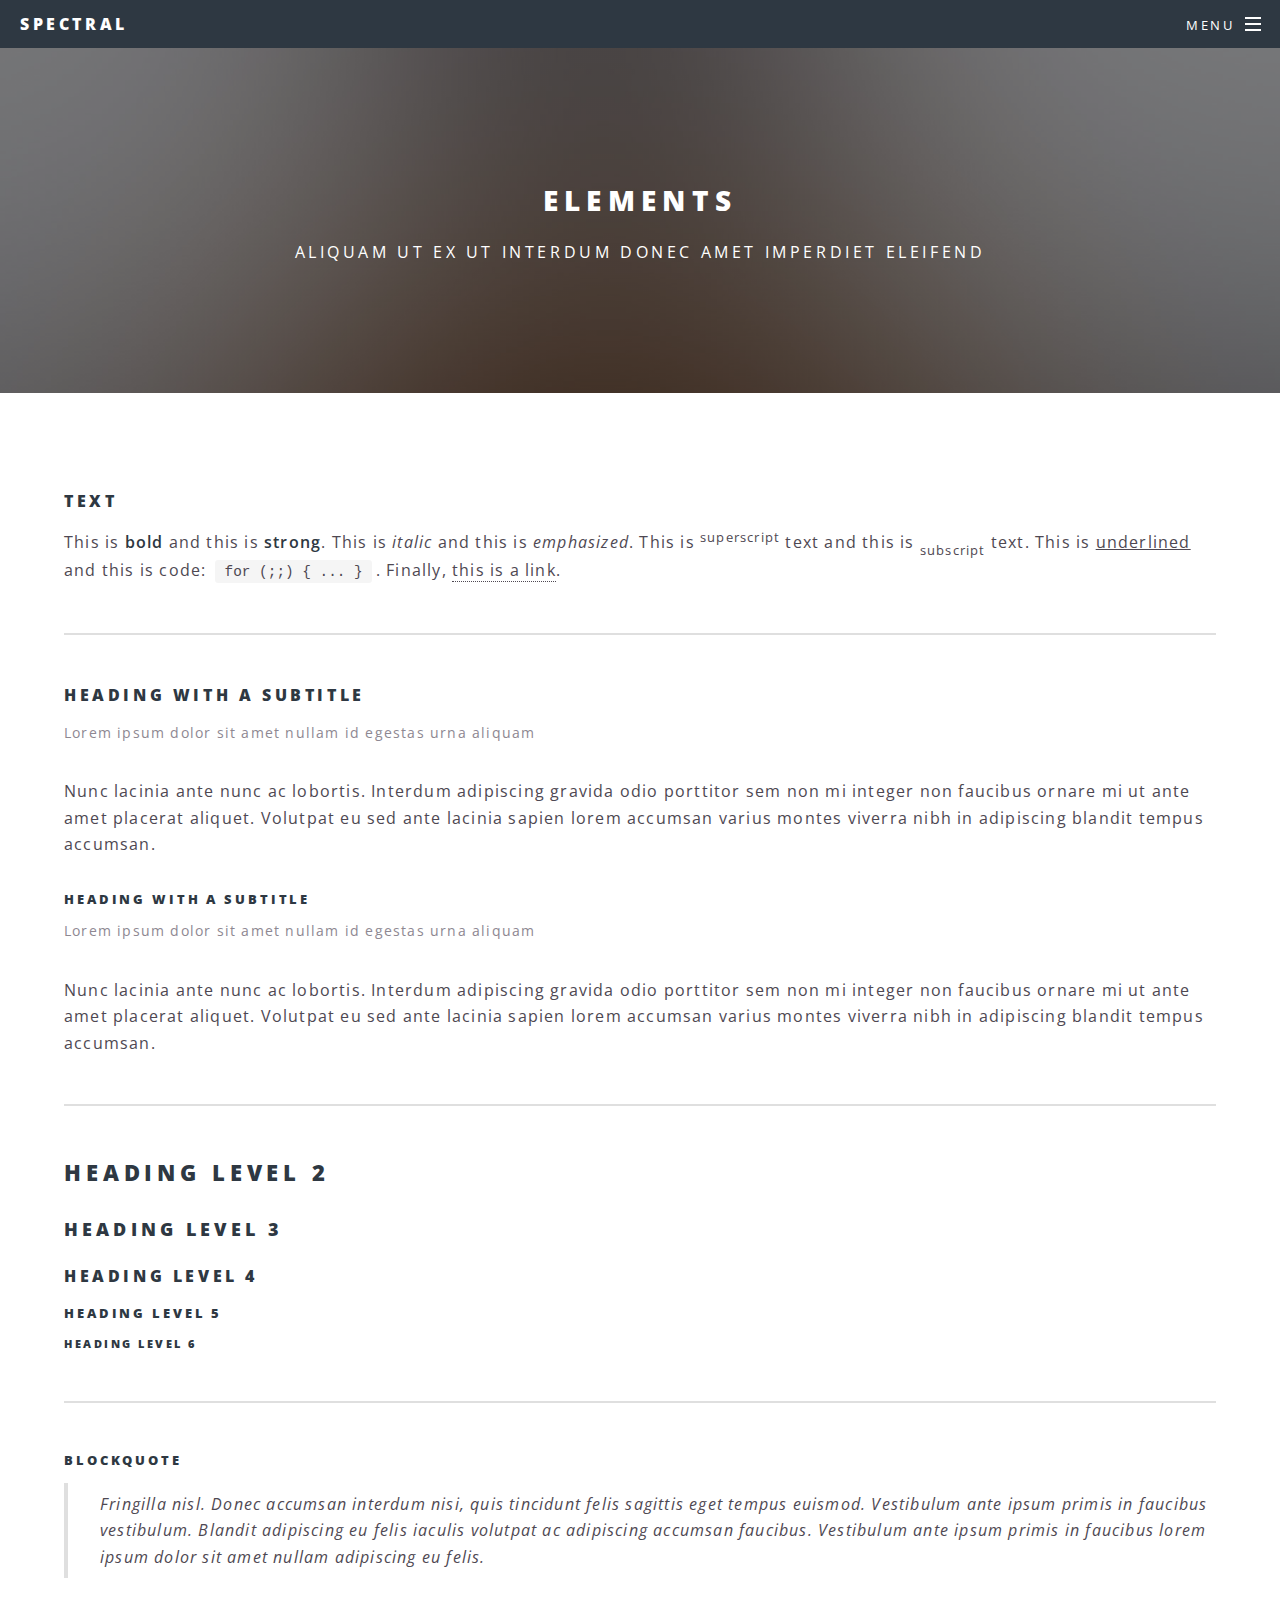
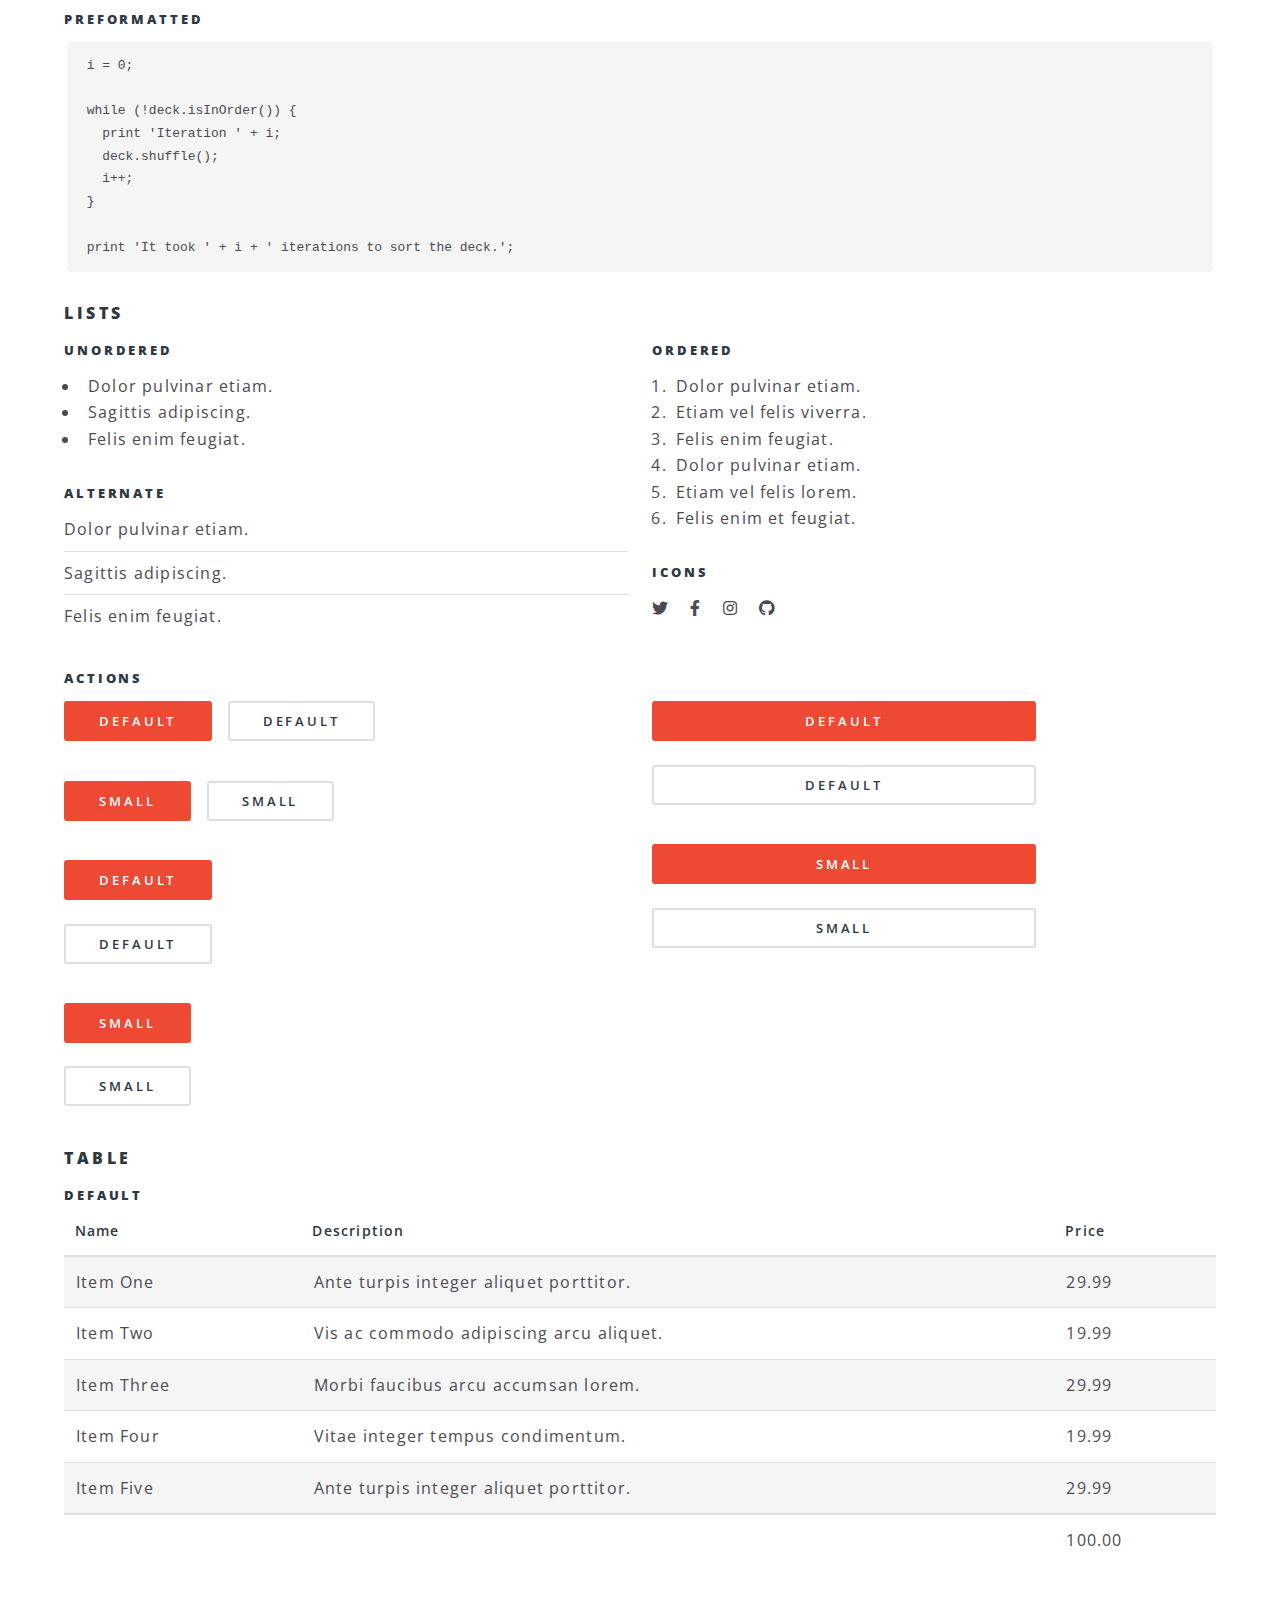
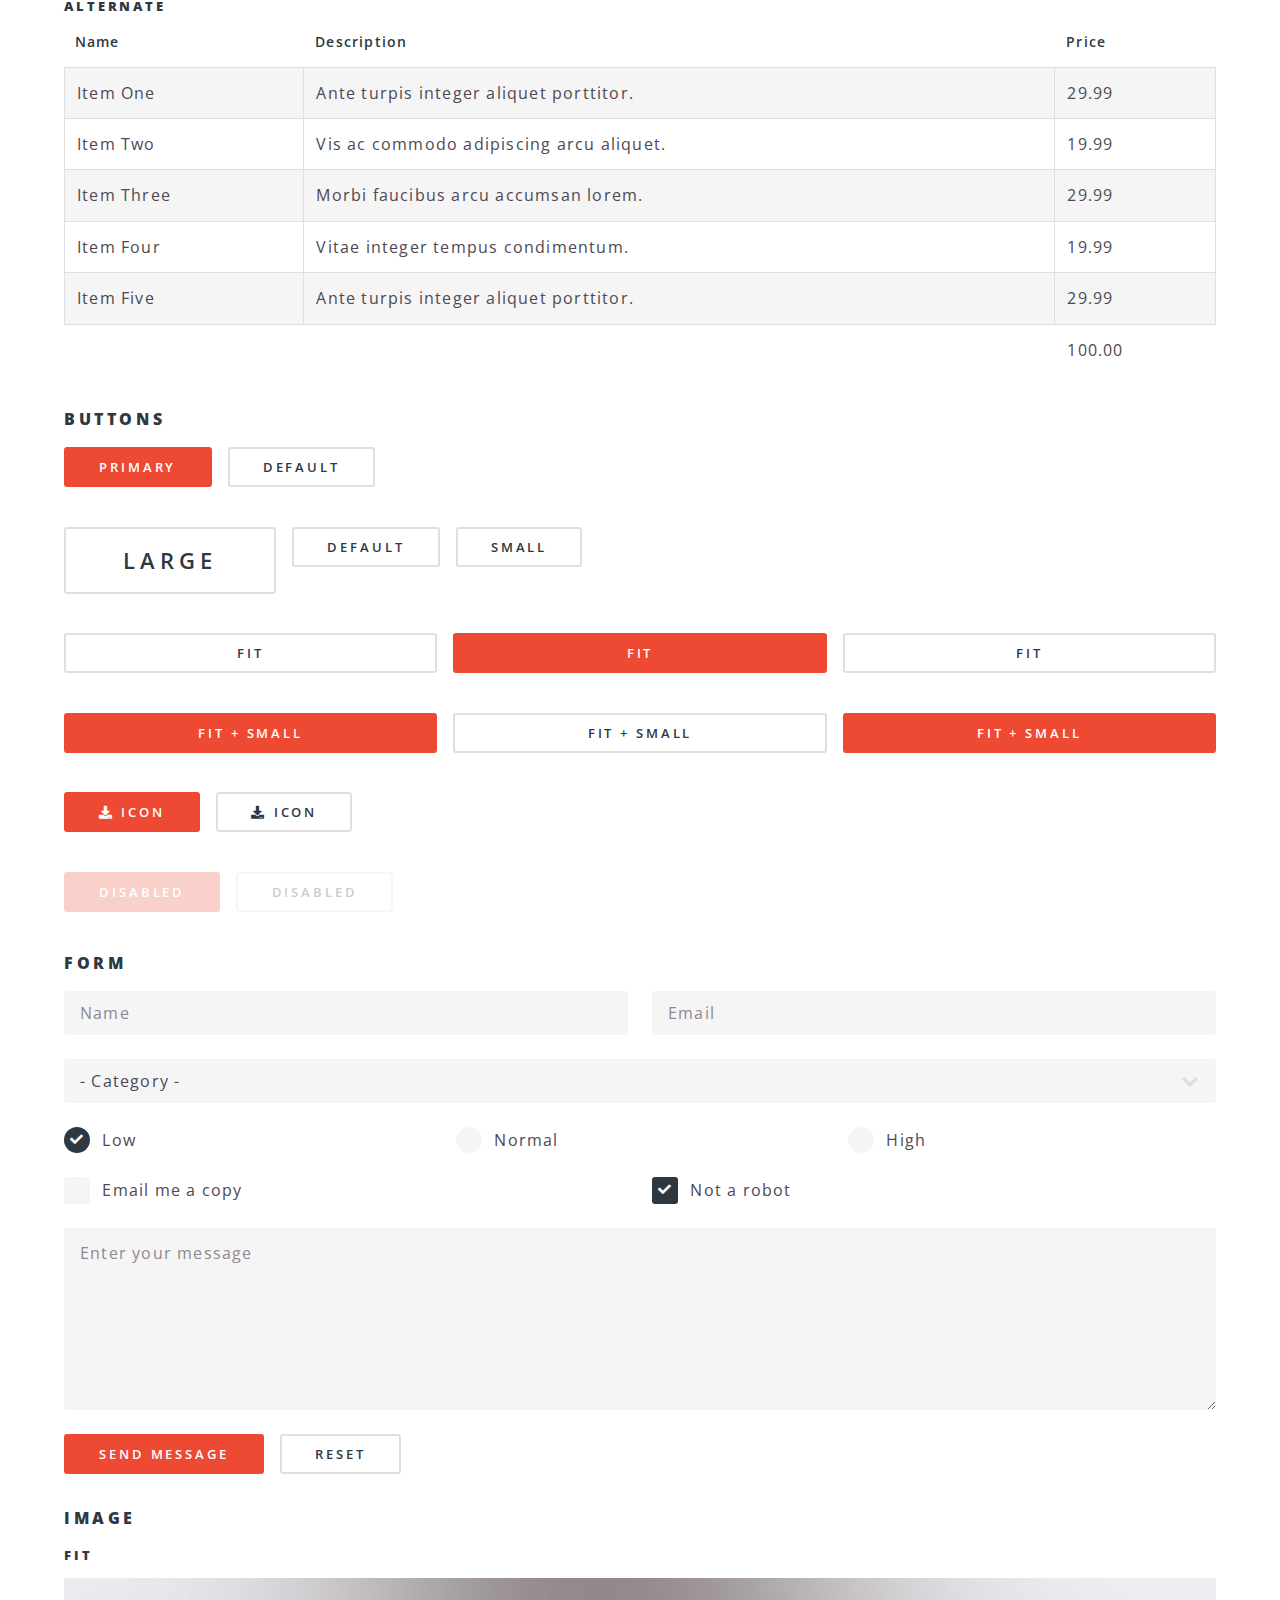
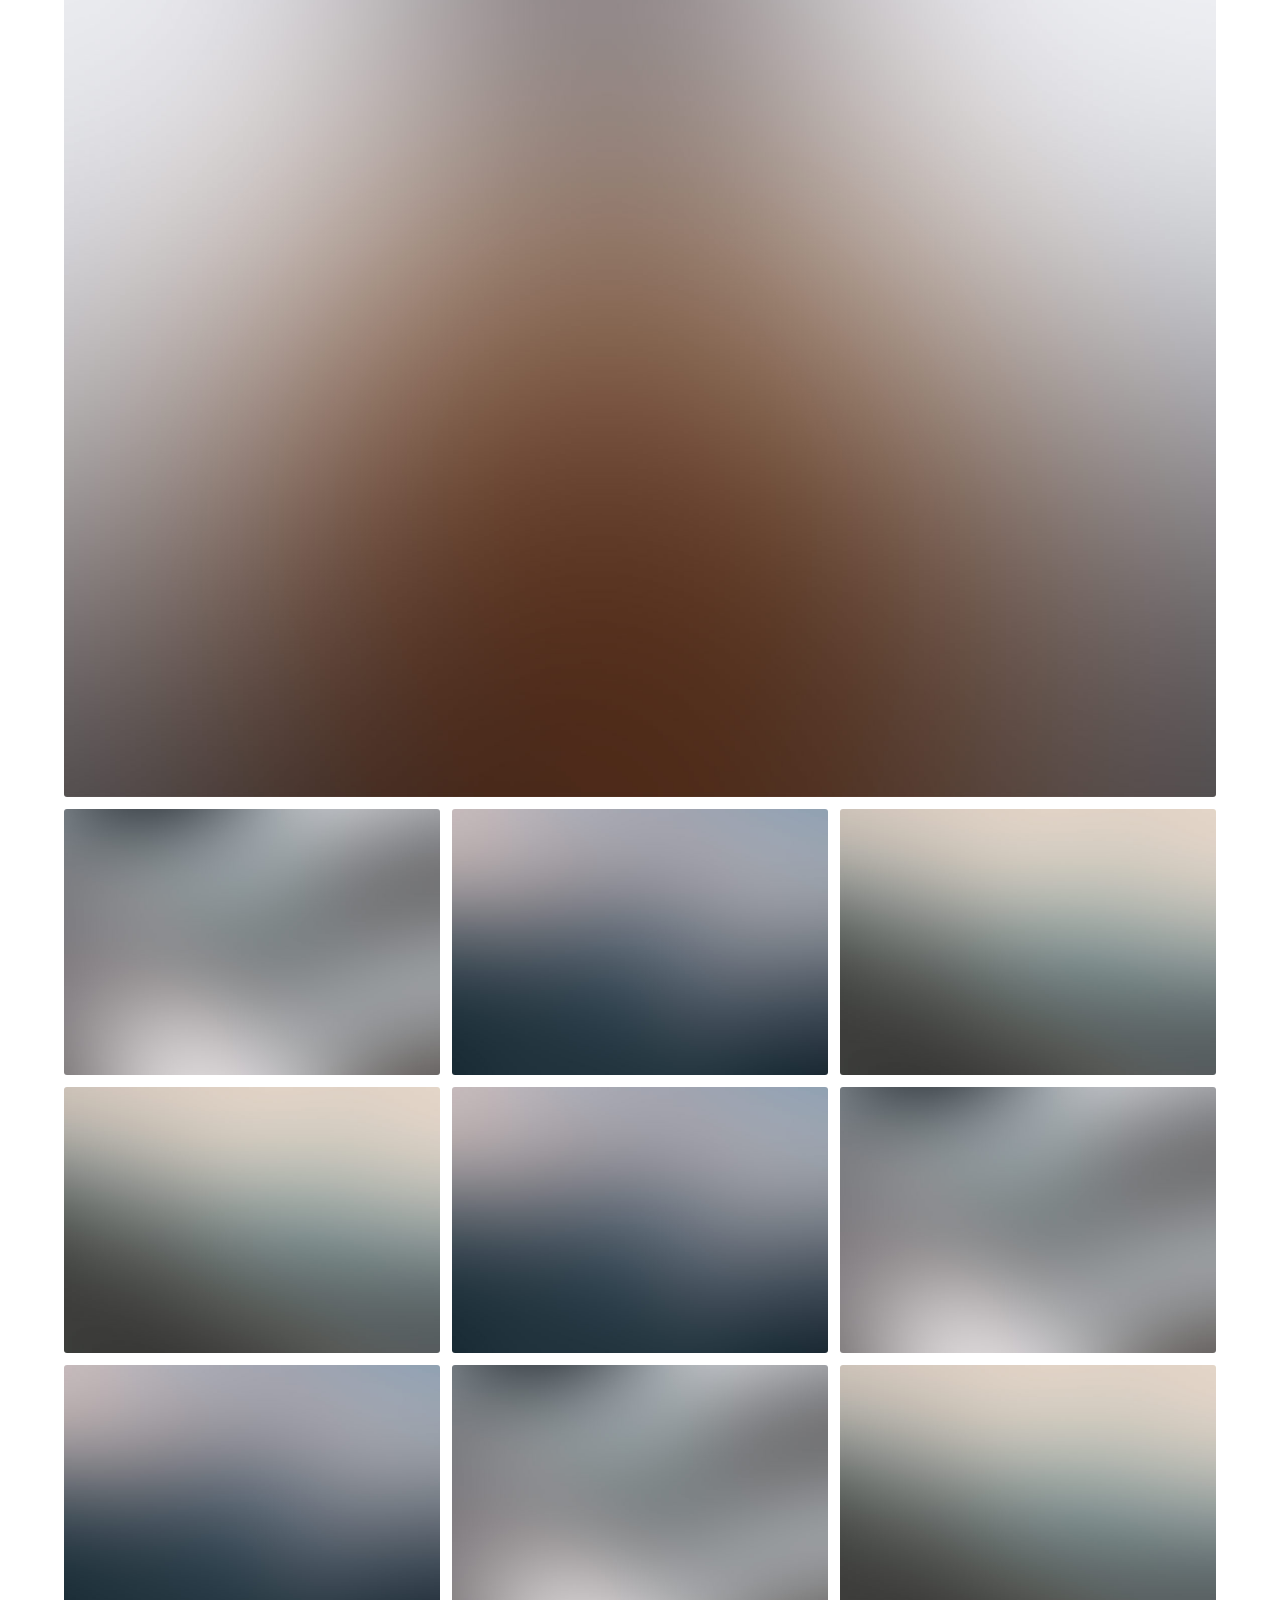
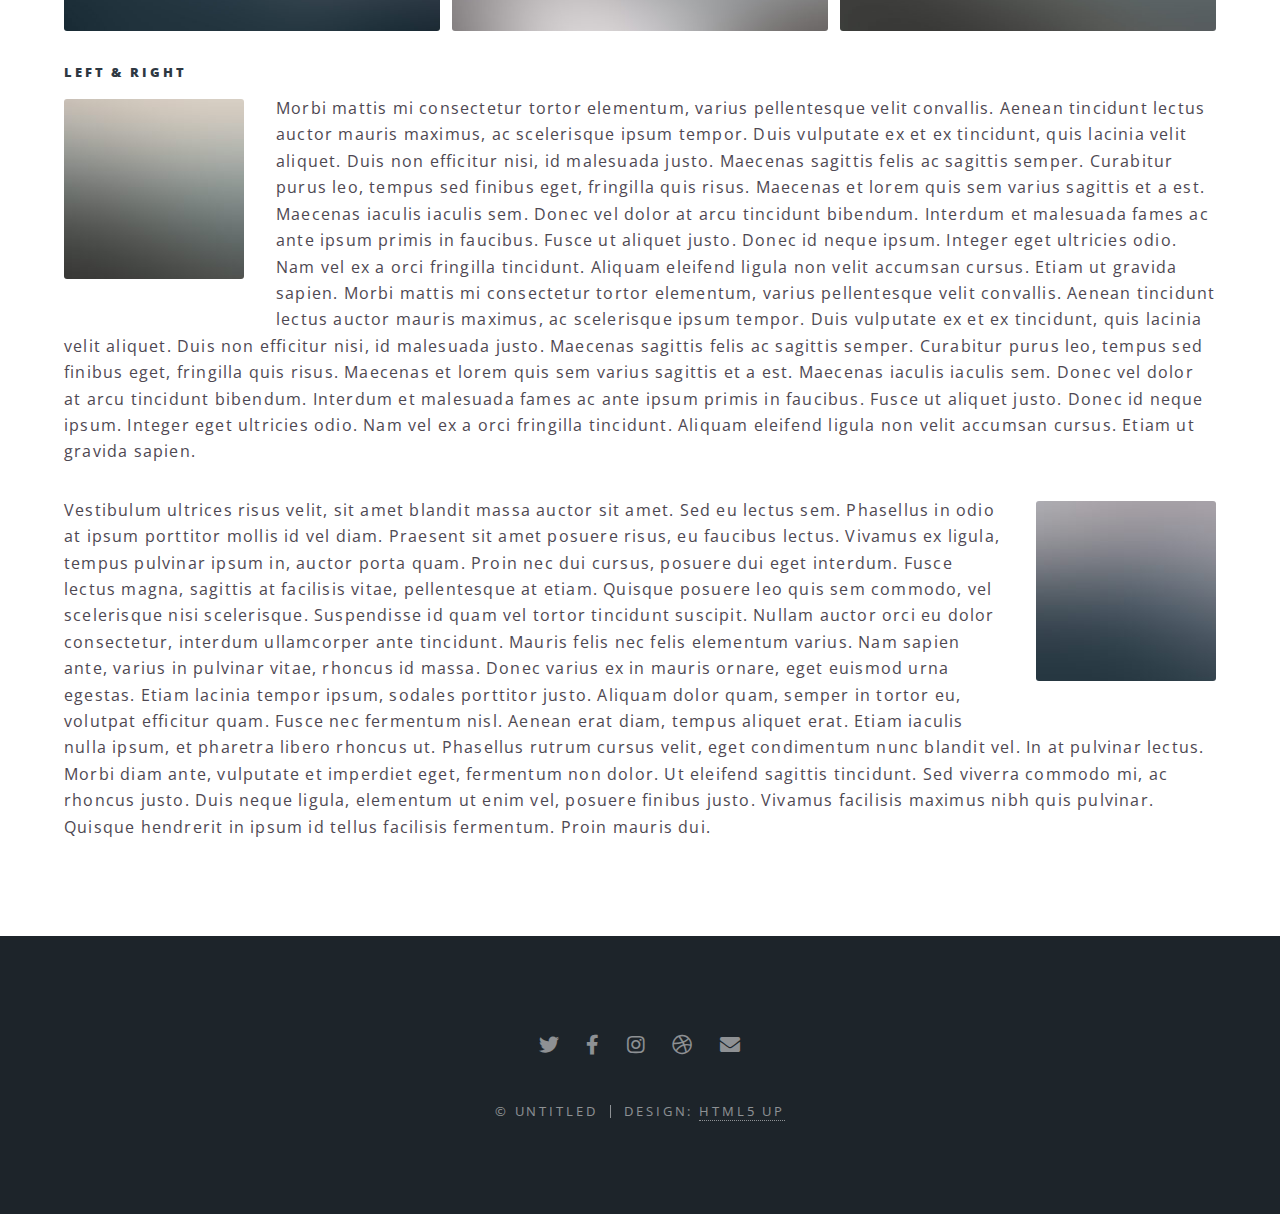
==== elements.html @ 154cf3f9 "init" ====
<!DOCTYPE HTML>
<!--
	Spectral by HTML5 UP
	html5up.net | @ajlkn
	Free for personal and commercial use under the CCA 3.0 license (html5up.net/license)
-->
<html>
	<head>
		<title>Elements - Spectral by HTML5 UP</title>
		<meta charset="utf-8" />
		<meta name="viewport" content="width=device-width, initial-scale=1, user-scalable=no" />
		<link rel="stylesheet" href="assets/css/main.css" />
		<noscript><link rel="stylesheet" href="assets/css/noscript.css" /></noscript>
	</head>
	<body class="is-preload">

		<!-- Page Wrapper -->
			<div id="page-wrapper">

				<!-- Header -->
					<header id="header">
						<h1><a href="index.html">Spectral</a></h1>
						<nav id="nav">
							<ul>
								<li class="special">
									<a href="#menu" class="menuToggle"><span>Menu</span></a>
									<div id="menu">
										<ul>
											<li><a href="index.html">Home</a></li>
											<li><a href="generic.html">Generic</a></li>
											<li><a href="elements.html">Elements</a></li>
											<li><a href="#">Sign Up</a></li>
											<li><a href="#">Log In</a></li>
										</ul>
									</div>
								</li>
							</ul>
						</nav>
					</header>

				<!-- Main -->
					<article id="main">
						<header>
							<h2>Elements</h2>
							<p>Aliquam ut ex ut interdum donec amet imperdiet eleifend</p>
						</header>
						<section class="wrapper style5">
							<div class="inner">

								<section>
									<h4>Text</h4>
									<p>This is <b>bold</b> and this is <strong>strong</strong>. This is <i>italic</i> and this is <em>emphasized</em>.
									This is <sup>superscript</sup> text and this is <sub>subscript</sub> text.
									This is <u>underlined</u> and this is code: <code>for (;;) { ... }</code>. Finally, <a href="#">this is a link</a>.</p>
									<hr />
									<header>
										<h4>Heading with a Subtitle</h4>
										<p>Lorem ipsum dolor sit amet nullam id egestas urna aliquam</p>
									</header>
									<p>Nunc lacinia ante nunc ac lobortis. Interdum adipiscing gravida odio porttitor sem non mi integer non faucibus ornare mi ut ante amet placerat aliquet. Volutpat eu sed ante lacinia sapien lorem accumsan varius montes viverra nibh in adipiscing blandit tempus accumsan.</p>
									<header>
										<h5>Heading with a Subtitle</h5>
										<p>Lorem ipsum dolor sit amet nullam id egestas urna aliquam</p>
									</header>
									<p>Nunc lacinia ante nunc ac lobortis. Interdum adipiscing gravida odio porttitor sem non mi integer non faucibus ornare mi ut ante amet placerat aliquet. Volutpat eu sed ante lacinia sapien lorem accumsan varius montes viverra nibh in adipiscing blandit tempus accumsan.</p>
									<hr />
									<h2>Heading Level 2</h2>
									<h3>Heading Level 3</h3>
									<h4>Heading Level 4</h4>
									<h5>Heading Level 5</h5>
									<h6>Heading Level 6</h6>
									<hr />
									<h5>Blockquote</h5>
									<blockquote>Fringilla nisl. Donec accumsan interdum nisi, quis tincidunt felis sagittis eget tempus euismod. Vestibulum ante ipsum primis in faucibus vestibulum. Blandit adipiscing eu felis iaculis volutpat ac adipiscing accumsan faucibus. Vestibulum ante ipsum primis in faucibus lorem ipsum dolor sit amet nullam adipiscing eu felis.</blockquote>
									<h5>Preformatted</h5>
									<pre><code>i = 0;

while (!deck.isInOrder()) {
  print 'Iteration ' + i;
  deck.shuffle();
  i++;
}

print 'It took ' + i + ' iterations to sort the deck.';</code></pre>
								</section>

								<section>
									<h4>Lists</h4>
									<div class="row">
										<div class="col-6 col-12-medium">
											<h5>Unordered</h5>
											<ul>
												<li>Dolor pulvinar etiam.</li>
												<li>Sagittis adipiscing.</li>
												<li>Felis enim feugiat.</li>
											</ul>
											<h5>Alternate</h5>
											<ul class="alt">
												<li>Dolor pulvinar etiam.</li>
												<li>Sagittis adipiscing.</li>
												<li>Felis enim feugiat.</li>
											</ul>
										</div>
										<div class="col-6 col-12-medium">
											<h5>Ordered</h5>
											<ol>
												<li>Dolor pulvinar etiam.</li>
												<li>Etiam vel felis viverra.</li>
												<li>Felis enim feugiat.</li>
												<li>Dolor pulvinar etiam.</li>
												<li>Etiam vel felis lorem.</li>
												<li>Felis enim et feugiat.</li>
											</ol>
											<h5>Icons</h5>
											<ul class="icons">
												<li><a href="#" class="icon brands fa-twitter"><span class="label">Twitter</span></a></li>
												<li><a href="#" class="icon brands fa-facebook-f"><span class="label">Facebook</span></a></li>
												<li><a href="#" class="icon brands fa-instagram"><span class="label">Instagram</span></a></li>
												<li><a href="#" class="icon brands fa-github"><span class="label">Github</span></a></li>
											</ul>
										</div>
									</div>
									<h5>Actions</h5>
									<div class="row">
										<div class="col-6 col-12-medium">
											<ul class="actions">
												<li><a href="#" class="button primary">Default</a></li>
												<li><a href="#" class="button">Default</a></li>
											</ul>
											<ul class="actions small">
												<li><a href="#" class="button primary small">Small</a></li>
												<li><a href="#" class="button small">Small</a></li>
											</ul>
											<ul class="actions stacked">
												<li><a href="#" class="button primary">Default</a></li>
												<li><a href="#" class="button">Default</a></li>
											</ul>
											<ul class="actions stacked">
												<li><a href="#" class="button primary small">Small</a></li>
												<li><a href="#" class="button small">Small</a></li>
											</ul>
										</div>
										<div class="col-6 col-12-medium">
											<ul class="actions stacked">
												<li><a href="#" class="button primary fit">Default</a></li>
												<li><a href="#" class="button fit">Default</a></li>
											</ul>
											<ul class="actions stacked">
												<li><a href="#" class="button primary small fit">Small</a></li>
												<li><a href="#" class="button small fit">Small</a></li>
											</ul>
										</div>
									</div>
								</section>

								<section>
									<h4>Table</h4>
									<h5>Default</h5>
									<div class="table-wrapper">
										<table>
											<thead>
												<tr>
													<th>Name</th>
													<th>Description</th>
													<th>Price</th>
												</tr>
											</thead>
											<tbody>
												<tr>
													<td>Item One</td>
													<td>Ante turpis integer aliquet porttitor.</td>
													<td>29.99</td>
												</tr>
												<tr>
													<td>Item Two</td>
													<td>Vis ac commodo adipiscing arcu aliquet.</td>
													<td>19.99</td>
												</tr>
												<tr>
													<td>Item Three</td>
													<td> Morbi faucibus arcu accumsan lorem.</td>
													<td>29.99</td>
												</tr>
												<tr>
													<td>Item Four</td>
													<td>Vitae integer tempus condimentum.</td>
													<td>19.99</td>
												</tr>
												<tr>
													<td>Item Five</td>
													<td>Ante turpis integer aliquet porttitor.</td>
													<td>29.99</td>
												</tr>
											</tbody>
											<tfoot>
												<tr>
													<td colspan="2"></td>
													<td>100.00</td>
												</tr>
											</tfoot>
										</table>
									</div>

									<h5>Alternate</h5>
									<div class="table-wrapper">
										<table class="alt">
											<thead>
												<tr>
													<th>Name</th>
													<th>Description</th>
													<th>Price</th>
												</tr>
											</thead>
											<tbody>
												<tr>
													<td>Item One</td>
													<td>Ante turpis integer aliquet porttitor.</td>
													<td>29.99</td>
												</tr>
												<tr>
													<td>Item Two</td>
													<td>Vis ac commodo adipiscing arcu aliquet.</td>
													<td>19.99</td>
												</tr>
												<tr>
													<td>Item Three</td>
													<td> Morbi faucibus arcu accumsan lorem.</td>
													<td>29.99</td>
												</tr>
												<tr>
													<td>Item Four</td>
													<td>Vitae integer tempus condimentum.</td>
													<td>19.99</td>
												</tr>
												<tr>
													<td>Item Five</td>
													<td>Ante turpis integer aliquet porttitor.</td>
													<td>29.99</td>
												</tr>
											</tbody>
											<tfoot>
												<tr>
													<td colspan="2"></td>
													<td>100.00</td>
												</tr>
											</tfoot>
										</table>
									</div>
								</section>

								<section>
									<h4>Buttons</h4>
									<ul class="actions">
										<li><a href="#" class="button primary">Primary</a></li>
										<li><a href="#" class="button">Default</a></li>
									</ul>
									<ul class="actions">
										<li><a href="#" class="button large">Large</a></li>
										<li><a href="#" class="button">Default</a></li>
										<li><a href="#" class="button small">Small</a></li>
									</ul>
									<ul class="actions fit">
										<li><a href="#" class="button fit">Fit</a></li>
										<li><a href="#" class="button primary fit">Fit</a></li>
										<li><a href="#" class="button fit">Fit</a></li>
									</ul>
									<ul class="actions fit small">
										<li><a href="#" class="button primary fit small">Fit + Small</a></li>
										<li><a href="#" class="button fit small">Fit + Small</a></li>
										<li><a href="#" class="button primary fit small">Fit + Small</a></li>
									</ul>
									<ul class="actions">
										<li><a href="#" class="button primary icon solid fa-download">Icon</a></li>
										<li><a href="#" class="button icon solid fa-download">Icon</a></li>
									</ul>
									<ul class="actions">
										<li><span class="button primary disabled">Disabled</span></li>
										<li><span class="button disabled">Disabled</span></li>
									</ul>
								</section>

								<section>
									<h4>Form</h4>
									<form method="post" action="#">
										<div class="row gtr-uniform">
											<div class="col-6 col-12-xsmall">
												<input type="text" name="demo-name" id="demo-name" value="" placeholder="Name" />
											</div>
											<div class="col-6 col-12-xsmall">
												<input type="email" name="demo-email" id="demo-email" value="" placeholder="Email" />
											</div>
											<div class="col-12">
												<select name="demo-category" id="demo-category">
													<option value="">- Category -</option>
													<option value="1">Manufacturing</option>
													<option value="1">Shipping</option>
													<option value="1">Administration</option>
													<option value="1">Human Resources</option>
												</select>
											</div>
											<div class="col-4 col-12-small">
												<input type="radio" id="demo-priority-low" name="demo-priority" checked>
												<label for="demo-priority-low">Low</label>
											</div>
											<div class="col-4 col-12-small">
												<input type="radio" id="demo-priority-normal" name="demo-priority">
												<label for="demo-priority-normal">Normal</label>
											</div>
											<div class="col-4 col-12-small">
												<input type="radio" id="demo-priority-high" name="demo-priority">
												<label for="demo-priority-high">High</label>
											</div>
											<div class="col-6 col-12-small">
												<input type="checkbox" id="demo-copy" name="demo-copy">
												<label for="demo-copy">Email me a copy</label>
											</div>
											<div class="col-6 col-12-small">
												<input type="checkbox" id="demo-human" name="demo-human" checked>
												<label for="demo-human">Not a robot</label>
											</div>
											<div class="col-12">
												<textarea name="demo-message" id="demo-message" placeholder="Enter your message" rows="6"></textarea>
											</div>
											<div class="col-12">
												<ul class="actions">
													<li><input type="submit" value="Send Message" class="primary" /></li>
													<li><input type="reset" value="Reset" /></li>
												</ul>
											</div>
										</div>
									</form>
								</section>

								<section>
									<h4>Image</h4>
									<h5>Fit</h5>
									<div class="box alt">
										<div class="row gtr-50 gtr-uniform">
											<div class="col-12"><span class="image fit"><img src="images/banner.jpg" alt="" /></span></div>
											<div class="col-4"><span class="image fit"><img src="images/pic01.jpg" alt="" /></span></div>
											<div class="col-4"><span class="image fit"><img src="images/pic02.jpg" alt="" /></span></div>
											<div class="col-4"><span class="image fit"><img src="images/pic03.jpg" alt="" /></span></div>
											<div class="col-4"><span class="image fit"><img src="images/pic03.jpg" alt="" /></span></div>
											<div class="col-4"><span class="image fit"><img src="images/pic02.jpg" alt="" /></span></div>
											<div class="col-4"><span class="image fit"><img src="images/pic01.jpg" alt="" /></span></div>
											<div class="col-4"><span class="image fit"><img src="images/pic02.jpg" alt="" /></span></div>
											<div class="col-4"><span class="image fit"><img src="images/pic01.jpg" alt="" /></span></div>
											<div class="col-4"><span class="image fit"><img src="images/pic03.jpg" alt="" /></span></div>
										</div>
									</div>
									<h5>Left &amp; Right</h5>
									<p><span class="image left"><img src="images/pic04.jpg" alt="" /></span>Morbi mattis mi consectetur tortor elementum, varius pellentesque velit convallis. Aenean tincidunt lectus auctor mauris maximus, ac scelerisque ipsum tempor. Duis vulputate ex et ex tincidunt, quis lacinia velit aliquet. Duis non efficitur nisi, id malesuada justo. Maecenas sagittis felis ac sagittis semper. Curabitur purus leo, tempus sed finibus eget, fringilla quis risus. Maecenas et lorem quis sem varius sagittis et a est. Maecenas iaculis iaculis sem. Donec vel dolor at arcu tincidunt bibendum. Interdum et malesuada fames ac ante ipsum primis in faucibus. Fusce ut aliquet justo. Donec id neque ipsum. Integer eget ultricies odio. Nam vel ex a orci fringilla tincidunt. Aliquam eleifend ligula non velit accumsan cursus. Etiam ut gravida sapien. Morbi mattis mi consectetur tortor elementum, varius pellentesque velit convallis. Aenean tincidunt lectus auctor mauris maximus, ac scelerisque ipsum tempor. Duis vulputate ex et ex tincidunt, quis lacinia velit aliquet. Duis non efficitur nisi, id malesuada justo. Maecenas sagittis felis ac sagittis semper. Curabitur purus leo, tempus sed finibus eget, fringilla quis risus. Maecenas et lorem quis sem varius sagittis et a est. Maecenas iaculis iaculis sem. Donec vel dolor at arcu tincidunt bibendum. Interdum et malesuada fames ac ante ipsum primis in faucibus. Fusce ut aliquet justo. Donec id neque ipsum. Integer eget ultricies odio. Nam vel ex a orci fringilla tincidunt. Aliquam eleifend ligula non velit accumsan cursus. Etiam ut gravida sapien.</p>
									<p><span class="image right"><img src="images/pic05.jpg" alt="" /></span>Vestibulum ultrices risus velit, sit amet blandit massa auctor sit amet. Sed eu lectus sem. Phasellus in odio at ipsum porttitor mollis id vel diam. Praesent sit amet posuere risus, eu faucibus lectus. Vivamus ex ligula, tempus pulvinar ipsum in, auctor porta quam. Proin nec dui cursus, posuere dui eget interdum. Fusce lectus magna, sagittis at facilisis vitae, pellentesque at etiam. Quisque posuere leo quis sem commodo, vel scelerisque nisi scelerisque. Suspendisse id quam vel tortor tincidunt suscipit. Nullam auctor orci eu dolor consectetur, interdum ullamcorper ante tincidunt. Mauris felis nec felis elementum varius. Nam sapien ante, varius in pulvinar vitae, rhoncus id massa. Donec varius ex in mauris ornare, eget euismod urna egestas. Etiam lacinia tempor ipsum, sodales porttitor justo. Aliquam dolor quam, semper in tortor eu, volutpat efficitur quam. Fusce nec fermentum nisl. Aenean erat diam, tempus aliquet erat. Etiam iaculis nulla ipsum, et pharetra libero rhoncus ut. Phasellus rutrum cursus velit, eget condimentum nunc blandit vel. In at pulvinar lectus. Morbi diam ante, vulputate et imperdiet eget, fermentum non dolor. Ut eleifend sagittis tincidunt. Sed viverra commodo mi, ac rhoncus justo. Duis neque ligula, elementum ut enim vel, posuere finibus justo. Vivamus facilisis maximus nibh quis pulvinar. Quisque hendrerit in ipsum id tellus facilisis fermentum. Proin mauris dui.</p>
								</section>

							</div>
						</section>
					</article>

				<!-- Footer -->
					<footer id="footer">
						<ul class="icons">
							<li><a href="#" class="icon brands fa-twitter"><span class="label">Twitter</span></a></li>
							<li><a href="#" class="icon brands fa-facebook-f"><span class="label">Facebook</span></a></li>
							<li><a href="#" class="icon brands fa-instagram"><span class="label">Instagram</span></a></li>
							<li><a href="#" class="icon brands fa-dribbble"><span class="label">Dribbble</span></a></li>
							<li><a href="#" class="icon solid fa-envelope"><span class="label">Email</span></a></li>
						</ul>
						<ul class="copyright">
							<li>&copy; Untitled</li><li>Design: <a href="http://html5up.net">HTML5 UP</a></li>
						</ul>
					</footer>

			</div>

		<!-- Scripts -->
			<script src="assets/js/jquery.min.js"></script>
			<script src="assets/js/jquery.scrollex.min.js"></script>
			<script src="assets/js/jquery.scrolly.min.js"></script>
			<script src="assets/js/browser.min.js"></script>
			<script src="assets/js/breakpoints.min.js"></script>
			<script src="assets/js/util.js"></script>
			<script src="assets/js/main.js"></script>

	</body>
</html>
---- assets/css/main.css ----
@import url(fontawesome-all.min.css);
@import url("https://fonts.googleapis.com/css?family=Open+Sans:400,400italic,600,600italic,800,800italic");

/*
	Spectral by HTML5 UP
	html5up.net | @ajlkn
	Free for personal and commercial use under the CCA 3.0 license (html5up.net/license)
*/

html, body, div, span, applet, object,
iframe, h1, h2, h3, h4, h5, h6, p, blockquote,
pre, a, abbr, acronym, address, big, cite,
code, del, dfn, em, img, ins, kbd, q, s, samp,
small, strike, strong, sub, sup, tt, var, b,
u, i, center, dl, dt, dd, ol, ul, li, fieldset,
form, label, legend, table, caption, tbody,
tfoot, thead, tr, th, td, article, aside,
canvas, details, embed, figure, figcaption,
footer, header, hgroup, menu, nav, output, ruby,
section, summary, time, mark, audio, video {
	margin: 0;
	padding: 0;
	border: 0;
	font-size: 100%;
	font: inherit;
	vertical-align: baseline;}

article, aside, details, figcaption, figure,
footer, header, hgroup, menu, nav, section {
	display: block;}

body {
	line-height: 1;
}

ol, ul {
	list-style: none;
}

blockquote, q {
	quotes: none;
}

	blockquote:before, blockquote:after, q:before, q:after {
		content: '';
		content: none;
	}

table {
	border-collapse: collapse;
	border-spacing: 0;
}

body {
	-webkit-text-size-adjust: none;
}

mark {
	background-color: transparent;
	color: inherit;
}

input::-moz-focus-inner {
	border: 0;
	padding: 0;
}

input, select, textarea {
	-moz-appearance: none;
	-webkit-appearance: none;
	-ms-appearance: none;
	appearance: none;
}

/* Basic */

	@-ms-viewport {
		width: device-width;
	}

	html {
		box-sizing: border-box;
	}

	*, *:before, *:after {
		box-sizing: inherit;
	}

	body {
		background: #2e3842;
	}

		body.is-preload *, body.is-preload *:before, body.is-preload *:after {
			-moz-animation: none !important;
			-webkit-animation: none !important;
			-ms-animation: none !important;
			animation: none !important;
			-moz-transition: none !important;
			-webkit-transition: none !important;
			-ms-transition: none !important;
			transition: none !important;
		}

	body, input, select, textarea {
		color: #fff;
		font-family: "Open Sans", Helvetica, sans-serif;
		font-size: 15pt;
		font-weight: 400;
		letter-spacing: 0.075em;
		line-height: 1.65em;
	}

		@media screen and (max-width: 1680px) {

			body, input, select, textarea {
				font-size: 13pt;
			}

		}

		@media screen and (max-width: 1280px) {

			body, input, select, textarea {
				font-size: 12pt;
			}

		}

		@media screen and (max-width: 736px) {

			body, input, select, textarea {
				font-size: 11pt;
				letter-spacing: 0.0375em;
			}

		}

	a {
		-moz-transition: color 0.2s ease, border-bottom-color 0.2s ease;
		-webkit-transition: color 0.2s ease, border-bottom-color 0.2s ease;
		-ms-transition: color 0.2s ease, border-bottom-color 0.2s ease;
		transition: color 0.2s ease, border-bottom-color 0.2s ease;
		border-bottom: dotted 1px;
		color: inherit;
		text-decoration: none;
	}

		a:hover {
			border-bottom-color: transparent;
		}

	strong, b {
		color: #fff;
		font-weight: 600;
	}

	em, i {
		font-style: italic;
	}

	p {
		margin: 0 0 2em 0;
	}

	h1, h2, h3, h4, h5, h6 {
		color: #fff;
		font-weight: 800;
		letter-spacing: 0.225em;
		line-height: 1em;
		margin: 0 0 1em 0;
		text-transform: uppercase;
	}

		h1 a, h2 a, h3 a, h4 a, h5 a, h6 a {
			color: inherit;
			text-decoration: none;
		}

	h2 {
		font-size: 1.35em;
		line-height: 1.75em;
	}

		@media screen and (max-width: 736px) {

			h2 {
				font-size: 1.1em;
				line-height: 1.65em;
			}

		}

	h3 {
		font-size: 1.15em;
		line-height: 1.75em;
	}

		@media screen and (max-width: 736px) {

			h3 {
				font-size: 1em;
				line-height: 1.65em;
			}

		}

	h4 {
		font-size: 1em;
		line-height: 1.5em;
	}

	h5 {
		font-size: 0.8em;
		line-height: 1.5em;
	}

	h6 {
		font-size: 0.7em;
		line-height: 1.5em;
	}

	sub {
		font-size: 0.8em;
		position: relative;
		top: 0.5em;
	}

	sup {
		font-size: 0.8em;
		position: relative;
		top: -0.5em;
	}

	hr {
		border: 0;
		border-bottom: solid 2px #fff;
		margin: 3em 0;
	}

		hr.major {
			margin: 4.5em 0;
		}

	blockquote {
		border-left: solid 4px #fff;
		font-style: italic;
		margin: 0 0 2em 0;
		padding: 0.5em 0 0.5em 2em;
	}

	code {
		background: rgba(144, 144, 144, 0.25);
		border-radius: 3px;
		font-family: "Courier New", monospace;
		font-size: 0.9em;
		letter-spacing: 0;
		margin: 0 0.25em;
		padding: 0.25em 0.65em;
	}

	pre {
		-webkit-overflow-scrolling: touch;
		font-family: "Courier New", monospace;
		font-size: 0.9em;
		margin: 0 0 2em 0;
	}

		pre code {
			display: block;
			line-height: 1.75em;
			padding: 1em 1.5em;
			overflow-x: auto;
		}

	.align-left {
		text-align: left;
	}

	.align-center {
		text-align: center;
	}

	.align-right {
		text-align: right;
	}

/* Row */

	.row {
		display: flex;
		flex-wrap: wrap;
		box-sizing: border-box;
		align-items: stretch;
	}

		.row > * {
			box-sizing: border-box;
		}

		.row.gtr-uniform > * > :last-child {
			margin-bottom: 0;
		}

		.row.aln-left {
			justify-content: flex-start;
		}

		.row.aln-center {
			justify-content: center;
		}

		.row.aln-right {
			justify-content: flex-end;
		}

		.row.aln-top {
			align-items: flex-start;
		}

		.row.aln-middle {
			align-items: center;
		}

		.row.aln-bottom {
			align-items: flex-end;
		}

		.row > .imp {
			order: -1;
		}

		.row > .col-1 {
			width: 8.33333%;
		}

		.row > .off-1 {
			margin-left: 8.33333%;
		}

		.row > .col-2 {
			width: 16.66667%;
		}

		.row > .off-2 {
			margin-left: 16.66667%;
		}

		.row > .col-3 {
			width: 25%;
		}

		.row > .off-3 {
			margin-left: 25%;
		}

		.row > .col-4 {
			width: 33.33333%;
		}

		.row > .off-4 {
			margin-left: 33.33333%;
		}

		.row > .col-5 {
			width: 41.66667%;
		}

		.row > .off-5 {
			margin-left: 41.66667%;
		}

		.row > .col-6 {
			width: 50%;
		}

		.row > .off-6 {
			margin-left: 50%;
		}

		.row > .col-7 {
			width: 58.33333%;
		}

		.row > .off-7 {
			margin-left: 58.33333%;
		}

		.row > .col-8 {
			width: 66.66667%;
		}

		.row > .off-8 {
			margin-left: 66.66667%;
		}

		.row > .col-9 {
			width: 75%;
		}

		.row > .off-9 {
			margin-left: 75%;
		}

		.row > .col-10 {
			width: 83.33333%;
		}

		.row > .off-10 {
			margin-left: 83.33333%;
		}

		.row > .col-11 {
			width: 91.66667%;
		}

		.row > .off-11 {
			margin-left: 91.66667%;
		}

		.row > .col-12 {
			width: 100%;
		}

		.row > .off-12 {
			margin-left: 100%;
		}

		.row.gtr-0 {
			margin-top: 0;
			margin-left: 0em;
		}

			.row.gtr-0 > * {
				padding: 0 0 0 0em;
			}

			.row.gtr-0.gtr-uniform {
				margin-top: 0em;
			}

				.row.gtr-0.gtr-uniform > * {
					padding-top: 0em;
				}

		.row.gtr-25 {
			margin-top: 0;
			margin-left: -0.375em;
		}

			.row.gtr-25 > * {
				padding: 0 0 0 0.375em;
			}

			.row.gtr-25.gtr-uniform {
				margin-top: -0.375em;
			}

				.row.gtr-25.gtr-uniform > * {
					padding-top: 0.375em;
				}

		.row.gtr-50 {
			margin-top: 0;
			margin-left: -0.75em;
		}

			.row.gtr-50 > * {
				padding: 0 0 0 0.75em;
			}

			.row.gtr-50.gtr-uniform {
				margin-top: -0.75em;
			}

				.row.gtr-50.gtr-uniform > * {
					padding-top: 0.75em;
				}

		.row {
			margin-top: 0;
			margin-left: -1.5em;
		}

			.row > * {
				padding: 0 0 0 1.5em;
			}

			.row.gtr-uniform {
				margin-top: -1.5em;
			}

				.row.gtr-uniform > * {
					padding-top: 1.5em;
				}

		.row.gtr-150 {
			margin-top: 0;
			margin-left: -2.25em;
		}

			.row.gtr-150 > * {
				padding: 0 0 0 2.25em;
			}

			.row.gtr-150.gtr-uniform {
				margin-top: -2.25em;
			}

				.row.gtr-150.gtr-uniform > * {
					padding-top: 2.25em;
				}

		.row.gtr-200 {
			margin-top: 0;
			margin-left: -3em;
		}

			.row.gtr-200 > * {
				padding: 0 0 0 3em;
			}

			.row.gtr-200.gtr-uniform {
				margin-top: -3em;
			}

				.row.gtr-200.gtr-uniform > * {
					padding-top: 3em;
				}

		@media screen and (max-width: 1680px) {

			.row {
				display: flex;
				flex-wrap: wrap;
				box-sizing: border-box;
				align-items: stretch;
			}

				.row > * {
					box-sizing: border-box;
				}

				.row.gtr-uniform > * > :last-child {
					margin-bottom: 0;
				}

				.row.aln-left {
					justify-content: flex-start;
				}

				.row.aln-center {
					justify-content: center;
				}

				.row.aln-right {
					justify-content: flex-end;
				}

				.row.aln-top {
					align-items: flex-start;
				}

				.row.aln-middle {
					align-items: center;
				}

				.row.aln-bottom {
					align-items: flex-end;
				}

				.row > .imp-xlarge {
					order: -1;
				}

				.row > .col-1-xlarge {
					width: 8.33333%;
				}

				.row > .off-1-xlarge {
					margin-left: 8.33333%;
				}

				.row > .col-2-xlarge {
					width: 16.66667%;
				}

				.row > .off-2-xlarge {
					margin-left: 16.66667%;
				}

				.row > .col-3-xlarge {
					width: 25%;
				}

				.row > .off-3-xlarge {
					margin-left: 25%;
				}

				.row > .col-4-xlarge {
					width: 33.33333%;
				}

				.row > .off-4-xlarge {
					margin-left: 33.33333%;
				}

				.row > .col-5-xlarge {
					width: 41.66667%;
				}

				.row > .off-5-xlarge {
					margin-left: 41.66667%;
				}

				.row > .col-6-xlarge {
					width: 50%;
				}

				.row > .off-6-xlarge {
					margin-left: 50%;
				}

				.row > .col-7-xlarge {
					width: 58.33333%;
				}

				.row > .off-7-xlarge {
					margin-left: 58.33333%;
				}

				.row > .col-8-xlarge {
					width: 66.66667%;
				}

				.row > .off-8-xlarge {
					margin-left: 66.66667%;
				}

				.row > .col-9-xlarge {
					width: 75%;
				}

				.row > .off-9-xlarge {
					margin-left: 75%;
				}

				.row > .col-10-xlarge {
					width: 83.33333%;
				}

				.row > .off-10-xlarge {
					margin-left: 83.33333%;
				}

				.row > .col-11-xlarge {
					width: 91.66667%;
				}

				.row > .off-11-xlarge {
					margin-left: 91.66667%;
				}

				.row > .col-12-xlarge {
					width: 100%;
				}

				.row > .off-12-xlarge {
					margin-left: 100%;
				}

				.row.gtr-0 {
					margin-top: 0;
					margin-left: 0em;
				}

					.row.gtr-0 > * {
						padding: 0 0 0 0em;
					}

					.row.gtr-0.gtr-uniform {
						margin-top: 0em;
					}

						.row.gtr-0.gtr-uniform > * {
							padding-top: 0em;
						}

				.row.gtr-25 {
					margin-top: 0;
					margin-left: -0.375em;
				}

					.row.gtr-25 > * {
						padding: 0 0 0 0.375em;
					}

					.row.gtr-25.gtr-uniform {
						margin-top: -0.375em;
					}

						.row.gtr-25.gtr-uniform > * {
							padding-top: 0.375em;
						}

				.row.gtr-50 {
					margin-top: 0;
					margin-left: -0.75em;
				}

					.row.gtr-50 > * {
						padding: 0 0 0 0.75em;
					}

					.row.gtr-50.gtr-uniform {
						margin-top: -0.75em;
					}

						.row.gtr-50.gtr-uniform > * {
							padding-top: 0.75em;
						}

				.row {
					margin-top: 0;
					margin-left: -1.5em;
				}

					.row > * {
						padding: 0 0 0 1.5em;
					}

					.row.gtr-uniform {
						margin-top: -1.5em;
					}

						.row.gtr-uniform > * {
							padding-top: 1.5em;
						}

				.row.gtr-150 {
					margin-top: 0;
					margin-left: -2.25em;
				}

					.row.gtr-150 > * {
						padding: 0 0 0 2.25em;
					}

					.row.gtr-150.gtr-uniform {
						margin-top: -2.25em;
					}

						.row.gtr-150.gtr-uniform > * {
							padding-top: 2.25em;
						}

				.row.gtr-200 {
					margin-top: 0;
					margin-left: -3em;
				}

					.row.gtr-200 > * {
						padding: 0 0 0 3em;
					}

					.row.gtr-200.gtr-uniform {
						margin-top: -3em;
					}

						.row.gtr-200.gtr-uniform > * {
							padding-top: 3em;
						}

		}

		@media screen and (max-width: 1280px) {

			.row {
				display: flex;
				flex-wrap: wrap;
				box-sizing: border-box;
				align-items: stretch;
			}

				.row > * {
					box-sizing: border-box;
				}

				.row.gtr-uniform > * > :last-child {
					margin-bottom: 0;
				}

				.row.aln-left {
					justify-content: flex-start;
				}

				.row.aln-center {
					justify-content: center;
				}

				.row.aln-right {
					justify-content: flex-end;
				}

				.row.aln-top {
					align-items: flex-start;
				}

				.row.aln-middle {
					align-items: center;
				}

				.row.aln-bottom {
					align-items: flex-end;
				}

				.row > .imp-large {
					order: -1;
				}

				.row > .col-1-large {
					width: 8.33333%;
				}

				.row > .off-1-large {
					margin-left: 8.33333%;
				}

				.row > .col-2-large {
					width: 16.66667%;
				}

				.row > .off-2-large {
					margin-left: 16.66667%;
				}

				.row > .col-3-large {
					width: 25%;
				}

				.row > .off-3-large {
					margin-left: 25%;
				}

				.row > .col-4-large {
					width: 33.33333%;
				}

				.row > .off-4-large {
					margin-left: 33.33333%;
				}

				.row > .col-5-large {
					width: 41.66667%;
				}

				.row > .off-5-large {
					margin-left: 41.66667%;
				}

				.row > .col-6-large {
					width: 50%;
				}

				.row > .off-6-large {
					margin-left: 50%;
				}

				.row > .col-7-large {
					width: 58.33333%;
				}

				.row > .off-7-large {
					margin-left: 58.33333%;
				}

				.row > .col-8-large {
					width: 66.66667%;
				}

				.row > .off-8-large {
					margin-left: 66.66667%;
				}

				.row > .col-9-large {
					width: 75%;
				}

				.row > .off-9-large {
					margin-left: 75%;
				}

				.row > .col-10-large {
					width: 83.33333%;
				}

				.row > .off-10-large {
					margin-left: 83.33333%;
				}

				.row > .col-11-large {
					width: 91.66667%;
				}

				.row > .off-11-large {
					margin-left: 91.66667%;
				}

				.row > .col-12-large {
					width: 100%;
				}

				.row > .off-12-large {
					margin-left: 100%;
				}

				.row.gtr-0 {
					margin-top: 0;
					margin-left: 0em;
				}

					.row.gtr-0 > * {
						padding: 0 0 0 0em;
					}

					.row.gtr-0.gtr-uniform {
						margin-top: 0em;
					}

						.row.gtr-0.gtr-uniform > * {
							padding-top: 0em;
						}

				.row.gtr-25 {
					margin-top: 0;
					margin-left: -0.375em;
				}

					.row.gtr-25 > * {
						padding: 0 0 0 0.375em;
					}

					.row.gtr-25.gtr-uniform {
						margin-top: -0.375em;
					}

						.row.gtr-25.gtr-uniform > * {
							padding-top: 0.375em;
						}

				.row.gtr-50 {
					margin-top: 0;
					margin-left: -0.75em;
				}

					.row.gtr-50 > * {
						padding: 0 0 0 0.75em;
					}

					.row.gtr-50.gtr-uniform {
						margin-top: -0.75em;
					}

						.row.gtr-50.gtr-uniform > * {
							padding-top: 0.75em;
						}

				.row {
					margin-top: 0;
					margin-left: -1.5em;
				}

					.row > * {
						padding: 0 0 0 1.5em;
					}

					.row.gtr-uniform {
						margin-top: -1.5em;
					}

						.row.gtr-uniform > * {
							padding-top: 1.5em;
						}

				.row.gtr-150 {
					margin-top: 0;
					margin-left: -2.25em;
				}

					.row.gtr-150 > * {
						padding: 0 0 0 2.25em;
					}

					.row.gtr-150.gtr-uniform {
						margin-top: -2.25em;
					}

						.row.gtr-150.gtr-uniform > * {
							padding-top: 2.25em;
						}

				.row.gtr-200 {
					margin-top: 0;
					margin-left: -3em;
				}

					.row.gtr-200 > * {
						padding: 0 0 0 3em;
					}

					.row.gtr-200.gtr-uniform {
						margin-top: -3em;
					}

						.row.gtr-200.gtr-uniform > * {
							padding-top: 3em;
						}

		}

		@media screen and (max-width: 980px) {

			.row {
				display: flex;
				flex-wrap: wrap;
				box-sizing: border-box;
				align-items: stretch;
			}

				.row > * {
					box-sizing: border-box;
				}

				.row.gtr-uniform > * > :last-child {
					margin-bottom: 0;
				}

				.row.aln-left {
					justify-content: flex-start;
				}

				.row.aln-center {
					justify-content: center;
				}

				.row.aln-right {
					justify-content: flex-end;
				}

				.row.aln-top {
					align-items: flex-start;
				}

				.row.aln-middle {
					align-items: center;
				}

				.row.aln-bottom {
					align-items: flex-end;
				}

				.row > .imp-medium {
					order: -1;
				}

				.row > .col-1-medium {
					width: 8.33333%;
				}

				.row > .off-1-medium {
					margin-left: 8.33333%;
				}

				.row > .col-2-medium {
					width: 16.66667%;
				}

				.row > .off-2-medium {
					margin-left: 16.66667%;
				}

				.row > .col-3-medium {
					width: 25%;
				}

				.row > .off-3-medium {
					margin-left: 25%;
				}

				.row > .col-4-medium {
					width: 33.33333%;
				}

				.row > .off-4-medium {
					margin-left: 33.33333%;
				}

				.row > .col-5-medium {
					width: 41.66667%;
				}

				.row > .off-5-medium {
					margin-left: 41.66667%;
				}

				.row > .col-6-medium {
					width: 50%;
				}

				.row > .off-6-medium {
					margin-left: 50%;
				}

				.row > .col-7-medium {
					width: 58.33333%;
				}

				.row > .off-7-medium {
					margin-left: 58.33333%;
				}

				.row > .col-8-medium {
					width: 66.66667%;
				}

				.row > .off-8-medium {
					margin-left: 66.66667%;
				}

				.row > .col-9-medium {
					width: 75%;
				}

				.row > .off-9-medium {
					margin-left: 75%;
				}

				.row > .col-10-medium {
					width: 83.33333%;
				}

				.row > .off-10-medium {
					margin-left: 83.33333%;
				}

				.row > .col-11-medium {
					width: 91.66667%;
				}

				.row > .off-11-medium {
					margin-left: 91.66667%;
				}

				.row > .col-12-medium {
					width: 100%;
				}

				.row > .off-12-medium {
					margin-left: 100%;
				}

				.row.gtr-0 {
					margin-top: 0;
					margin-left: 0em;
				}

					.row.gtr-0 > * {
						padding: 0 0 0 0em;
					}

					.row.gtr-0.gtr-uniform {
						margin-top: 0em;
					}

						.row.gtr-0.gtr-uniform > * {
							padding-top: 0em;
						}

				.row.gtr-25 {
					margin-top: 0;
					margin-left: -0.375em;
				}

					.row.gtr-25 > * {
						padding: 0 0 0 0.375em;
					}

					.row.gtr-25.gtr-uniform {
						margin-top: -0.375em;
					}

						.row.gtr-25.gtr-uniform > * {
							padding-top: 0.375em;
						}

				.row.gtr-50 {
					margin-top: 0;
					margin-left: -0.75em;
				}

					.row.gtr-50 > * {
						padding: 0 0 0 0.75em;
					}

					.row.gtr-50.gtr-uniform {
						margin-top: -0.75em;
					}

						.row.gtr-50.gtr-uniform > * {
							padding-top: 0.75em;
						}

				.row {
					margin-top: 0;
					margin-left: -1.5em;
				}

					.row > * {
						padding: 0 0 0 1.5em;
					}

					.row.gtr-uniform {
						margin-top: -1.5em;
					}

						.row.gtr-uniform > * {
							padding-top: 1.5em;
						}

				.row.gtr-150 {
					margin-top: 0;
					margin-left: -2.25em;
				}

					.row.gtr-150 > * {
						padding: 0 0 0 2.25em;
					}

					.row.gtr-150.gtr-uniform {
						margin-top: -2.25em;
					}

						.row.gtr-150.gtr-uniform > * {
							padding-top: 2.25em;
						}

				.row.gtr-200 {
					margin-top: 0;
					margin-left: -3em;
				}

					.row.gtr-200 > * {
						padding: 0 0 0 3em;
					}

					.row.gtr-200.gtr-uniform {
						margin-top: -3em;
					}

						.row.gtr-200.gtr-uniform > * {
							padding-top: 3em;
						}

		}

		@media screen and (max-width: 736px) {

			.row {
				display: flex;
				flex-wrap: wrap;
				box-sizing: border-box;
				align-items: stretch;
			}

				.row > * {
					box-sizing: border-box;
				}

				.row.gtr-uniform > * > :last-child {
					margin-bottom: 0;
				}

				.row.aln-left {
					justify-content: flex-start;
				}

				.row.aln-center {
					justify-content: center;
				}

				.row.aln-right {
					justify-content: flex-end;
				}

				.row.aln-top {
					align-items: flex-start;
				}

				.row.aln-middle {
					align-items: center;
				}

				.row.aln-bottom {
					align-items: flex-end;
				}

				.row > .imp-small {
					order: -1;
				}

				.row > .col-1-small {
					width: 8.33333%;
				}

				.row > .off-1-small {
					margin-left: 8.33333%;
				}

				.row > .col-2-small {
					width: 16.66667%;
				}

				.row > .off-2-small {
					margin-left: 16.66667%;
				}

				.row > .col-3-small {
					width: 25%;
				}

				.row > .off-3-small {
					margin-left: 25%;
				}

				.row > .col-4-small {
					width: 33.33333%;
				}

				.row > .off-4-small {
					margin-left: 33.33333%;
				}

				.row > .col-5-small {
					width: 41.66667%;
				}

				.row > .off-5-small {
					margin-left: 41.66667%;
				}

				.row > .col-6-small {
					width: 50%;
				}

				.row > .off-6-small {
					margin-left: 50%;
				}

				.row > .col-7-small {
					width: 58.33333%;
				}

				.row > .off-7-small {
					margin-left: 58.33333%;
				}

				.row > .col-8-small {
					width: 66.66667%;
				}

				.row > .off-8-small {
					margin-left: 66.66667%;
				}

				.row > .col-9-small {
					width: 75%;
				}

				.row > .off-9-small {
					margin-left: 75%;
				}

				.row > .col-10-small {
					width: 83.33333%;
				}

				.row > .off-10-small {
					margin-left: 83.33333%;
				}

				.row > .col-11-small {
					width: 91.66667%;
				}

				.row > .off-11-small {
					margin-left: 91.66667%;
				}

				.row > .col-12-small {
					width: 100%;
				}

				.row > .off-12-small {
					margin-left: 100%;
				}

				.row.gtr-0 {
					margin-top: 0;
					margin-left: 0em;
				}

					.row.gtr-0 > * {
						padding: 0 0 0 0em;
					}

					.row.gtr-0.gtr-uniform {
						margin-top: 0em;
					}

						.row.gtr-0.gtr-uniform > * {
							padding-top: 0em;
						}

				.row.gtr-25 {
					margin-top: 0;
					margin-left: -0.375em;
				}

					.row.gtr-25 > * {
						padding: 0 0 0 0.375em;
					}

					.row.gtr-25.gtr-uniform {
						margin-top: -0.375em;
					}

						.row.gtr-25.gtr-uniform > * {
							padding-top: 0.375em;
						}

				.row.gtr-50 {
					margin-top: 0;
					margin-left: -0.75em;
				}

					.row.gtr-50 > * {
						padding: 0 0 0 0.75em;
					}

					.row.gtr-50.gtr-uniform {
						margin-top: -0.75em;
					}

						.row.gtr-50.gtr-uniform > * {
							padding-top: 0.75em;
						}

				.row {
					margin-top: 0;
					margin-left: -1.5em;
				}

					.row > * {
						padding: 0 0 0 1.5em;
					}

					.row.gtr-uniform {
						margin-top: -1.5em;
					}

						.row.gtr-uniform > * {
							padding-top: 1.5em;
						}

				.row.gtr-150 {
					margin-top: 0;
					margin-left: -2.25em;
				}

					.row.gtr-150 > * {
						padding: 0 0 0 2.25em;
					}

					.row.gtr-150.gtr-uniform {
						margin-top: -2.25em;
					}

						.row.gtr-150.gtr-uniform > * {
							padding-top: 2.25em;
						}

				.row.gtr-200 {
					margin-top: 0;
					margin-left: -3em;
				}

					.row.gtr-200 > * {
						padding: 0 0 0 3em;
					}

					.row.gtr-200.gtr-uniform {
						margin-top: -3em;
					}

						.row.gtr-200.gtr-uniform > * {
							padding-top: 3em;
						}

		}

		@media screen and (max-width: 480px) {

			.row {
				display: flex;
				flex-wrap: wrap;
				box-sizing: border-box;
				align-items: stretch;
			}

				.row > * {
					box-sizing: border-box;
				}

				.row.gtr-uniform > * > :last-child {
					margin-bottom: 0;
				}

				.row.aln-left {
					justify-content: flex-start;
				}

				.row.aln-center {
					justify-content: center;
				}

				.row.aln-right {
					justify-content: flex-end;
				}

				.row.aln-top {
					align-items: flex-start;
				}

				.row.aln-middle {
					align-items: center;
				}

				.row.aln-bottom {
					align-items: flex-end;
				}

				.row > .imp-xsmall {
					order: -1;
				}

				.row > .col-1-xsmall {
					width: 8.33333%;
				}

				.row > .off-1-xsmall {
					margin-left: 8.33333%;
				}

				.row > .col-2-xsmall {
					width: 16.66667%;
				}

				.row > .off-2-xsmall {
					margin-left: 16.66667%;
				}

				.row > .col-3-xsmall {
					width: 25%;
				}

				.row > .off-3-xsmall {
					margin-left: 25%;
				}

				.row > .col-4-xsmall {
					width: 33.33333%;
				}

				.row > .off-4-xsmall {
					margin-left: 33.33333%;
				}

				.row > .col-5-xsmall {
					width: 41.66667%;
				}

				.row > .off-5-xsmall {
					margin-left: 41.66667%;
				}

				.row > .col-6-xsmall {
					width: 50%;
				}

				.row > .off-6-xsmall {
					margin-left: 50%;
				}

				.row > .col-7-xsmall {
					width: 58.33333%;
				}

				.row > .off-7-xsmall {
					margin-left: 58.33333%;
				}

				.row > .col-8-xsmall {
					width: 66.66667%;
				}

				.row > .off-8-xsmall {
					margin-left: 66.66667%;
				}

				.row > .col-9-xsmall {
					width: 75%;
				}

				.row > .off-9-xsmall {
					margin-left: 75%;
				}

				.row > .col-10-xsmall {
					width: 83.33333%;
				}

				.row > .off-10-xsmall {
					margin-left: 83.33333%;
				}

				.row > .col-11-xsmall {
					width: 91.66667%;
				}

				.row > .off-11-xsmall {
					margin-left: 91.66667%;
				}

				.row > .col-12-xsmall {
					width: 100%;
				}

				.row > .off-12-xsmall {
					margin-left: 100%;
				}

				.row.gtr-0 {
					margin-top: 0;
					margin-left: 0em;
				}

					.row.gtr-0 > * {
						padding: 0 0 0 0em;
					}

					.row.gtr-0.gtr-uniform {
						margin-top: 0em;
					}

						.row.gtr-0.gtr-uniform > * {
							padding-top: 0em;
						}

				.row.gtr-25 {
					margin-top: 0;
					margin-left: -0.375em;
				}

					.row.gtr-25 > * {
						padding: 0 0 0 0.375em;
					}

					.row.gtr-25.gtr-uniform {
						margin-top: -0.375em;
					}

						.row.gtr-25.gtr-uniform > * {
							padding-top: 0.375em;
						}

				.row.gtr-50 {
					margin-top: 0;
					margin-left: -0.75em;
				}

					.row.gtr-50 > * {
						padding: 0 0 0 0.75em;
					}

					.row.gtr-50.gtr-uniform {
						margin-top: -0.75em;
					}

						.row.gtr-50.gtr-uniform > * {
							padding-top: 0.75em;
						}

				.row {
					margin-top: 0;
					margin-left: -1.5em;
				}

					.row > * {
						padding: 0 0 0 1.5em;
					}

					.row.gtr-uniform {
						margin-top: -1.5em;
					}

						.row.gtr-uniform > * {
							padding-top: 1.5em;
						}

				.row.gtr-150 {
					margin-top: 0;
					margin-left: -2.25em;
				}

					.row.gtr-150 > * {
						padding: 0 0 0 2.25em;
					}

					.row.gtr-150.gtr-uniform {
						margin-top: -2.25em;
					}

						.row.gtr-150.gtr-uniform > * {
							padding-top: 2.25em;
						}

				.row.gtr-200 {
					margin-top: 0;
					margin-left: -3em;
				}

					.row.gtr-200 > * {
						padding: 0 0 0 3em;
					}

					.row.gtr-200.gtr-uniform {
						margin-top: -3em;
					}

						.row.gtr-200.gtr-uniform > * {
							padding-top: 3em;
						}

		}

/* Section/Article */

	section.special, article.special {
		text-align: center;
	}

	header p {
		color: rgba(255, 255, 255, 0.5);
		position: relative;
		top: -0.25em;
	}

	header h3 + p {
		font-size: 1.1em;
	}

	header h4 + p,
	header h5 + p,
	header h6 + p {
		font-size: 0.9em;
	}

	header.major {
		margin: 0 0 3.5em 0;
	}

		header.major h2, header.major h3, header.major h4, header.major h5, header.major h6 {
			border-bottom: solid 2px #fff;
			display: inline-block;
			padding-bottom: 1em;
			position: relative;
		}

			header.major h2:after, header.major h3:after, header.major h4:after, header.major h5:after, header.major h6:after {
				content: '';
				display: block;
				height: 1px;
			}

		header.major p {
			color: #fff;
			top: 0;
		}

		@media screen and (max-width: 736px) {

			header.major {
				margin: 0 0 2em 0;
			}

		}

	@media screen and (max-width: 980px) {

		header br {
			display: none;
		}

	}

/* Form */

	form {
		margin: 0 0 2em 0;
	}

	label {
		color: #fff;
		display: block;
		font-size: 0.9em;
		font-weight: 600;
		margin: 0 0 1em 0;
	}

	input[type="text"],
	input[type="password"],
	input[type="email"],
	select,
	textarea {
		-moz-appearance: none;
		-webkit-appearance: none;
		-ms-appearance: none;
		appearance: none;
		background-color: rgba(144, 144, 144, 0.25);
		border-radius: 3px;
		border: none;
		color: inherit;
		display: block;
		outline: 0;
		padding: 0 1em;
		text-decoration: none;
		width: 100%;
	}

		input[type="text"]:invalid,
		input[type="password"]:invalid,
		input[type="email"]:invalid,
		select:invalid,
		textarea:invalid {
			box-shadow: none;
		}

		input[type="text"]:focus,
		input[type="password"]:focus,
		input[type="email"]:focus,
		select:focus,
		textarea:focus {
			box-shadow: 0 0 0 2px #21b2a6;
		}

	select {
		background-size: 1.25em;
		background-repeat: no-repeat;
		background-position: calc(100% - 1em) center;
		height: 2.75em;
		padding-right: 2.75em;
		text-overflow: ellipsis;
	}

		select:focus::-ms-value {
			background-color: transparent;
		}

		select::-ms-expand {
			display: none;
		}

	input[type="text"],
	input[type="password"],
	input[type="email"],
	select {
		height: 2.75em;
	}

	textarea {
		padding: 0.75em 1em;
	}

	input[type="checkbox"],
	input[type="radio"] {
		-moz-appearance: none;
		-webkit-appearance: none;
		-ms-appearance: none;
		appearance: none;
		display: block;
		float: left;
		margin-right: -2em;
		opacity: 0;
		width: 1em;
		z-index: -1;
	}

		input[type="checkbox"] + label,
		input[type="radio"] + label {
			text-decoration: none;
			color: #fff;
			cursor: pointer;
			display: inline-block;
			font-size: 1em;
			font-weight: 400;
			padding-left: 2.4em;
			padding-right: 0.75em;
			position: relative;
		}

			input[type="checkbox"] + label:before,
			input[type="radio"] + label:before {
				-moz-osx-font-smoothing: grayscale;
				-webkit-font-smoothing: antialiased;
				display: inline-block;
				font-style: normal;
				font-variant: normal;
				text-rendering: auto;
				line-height: 1;
				text-transform: none !important;
				font-family: 'Font Awesome 5 Free';
				font-weight: 900;
			}

			input[type="checkbox"] + label:before,
			input[type="radio"] + label:before {
				background: rgba(144, 144, 144, 0.25);
				border-radius: 3px;
				content: '';
				display: inline-block;
				font-size: 0.8em;
				height: 2.0625em;
				left: 0;
				line-height: 2.0625em;
				position: absolute;
				text-align: center;
				top: 0;
				width: 2.0625em;
			}

		input[type="checkbox"]:checked + label:before,
		input[type="radio"]:checked + label:before {
			background: #2e3842;
			color: #fff;
			content: '\f00c';
		}

		input[type="checkbox"]:focus + label:before,
		input[type="radio"]:focus + label:before {
			box-shadow: 0 0 0 2px #21b2a6;
		}

	input[type="checkbox"] + label:before {
		border-radius: 3px;
	}

	input[type="radio"] + label:before {
		border-radius: 100%;
	}

	::-webkit-input-placeholder {
		color: rgba(255, 255, 255, 0.5) !important;
		opacity: 1.0;
	}

	:-moz-placeholder {
		color: rgba(255, 255, 255, 0.5) !important;
		opacity: 1.0;
	}

	::-moz-placeholder {
		color: rgba(255, 255, 255, 0.5) !important;
		opacity: 1.0;
	}

	:-ms-input-placeholder {
		color: rgba(255, 255, 255, 0.5) !important;
		opacity: 1.0;
	}

/* Box */

	.box {
		border-radius: 3px;
		border: solid 2px #fff;
		margin-bottom: 2em;
		padding: 1.5em;
	}

		.box > :last-child,
		.box > :last-child > :last-child,
		.box > :last-child > :last-child > :last-child {
			margin-bottom: 0;
		}

		.box.alt {
			border: 0;
			border-radius: 0;
			padding: 0;
		}

/* Icon */

	.icon {
		text-decoration: none;
		border-bottom: none;
		position: relative;
	}

		.icon:before {
			-moz-osx-font-smoothing: grayscale;
			-webkit-font-smoothing: antialiased;
			display: inline-block;
			font-style: normal;
			font-variant: normal;
			text-rendering: auto;
			line-height: 1;
			text-transform: none !important;
			font-family: 'Font Awesome 5 Free';
			font-weight: 400;
		}

		.icon > .label {
			display: none;
		}

		.icon:before {
			line-height: inherit;
		}

		.icon.solid:before {
			font-weight: 900;
		}

		.icon.brands:before {
			font-family: 'Font Awesome 5 Brands';
		}

		.icon.major {
			-moz-transform: rotate(-45deg);
			-webkit-transform: rotate(-45deg);
			-ms-transform: rotate(-45deg);
			transform: rotate(-45deg);
			border-radius: 3px;
			border: solid 2px #fff;
			display: inline-block;
			font-size: 1.35em;
			height: calc(3em + 2px);
			line-height: 3em;
			text-align: center;
			width: calc(3em + 2px);
		}

			.icon.major:before {
				-moz-transform: rotate(45deg);
				-webkit-transform: rotate(45deg);
				-ms-transform: rotate(45deg);
				transform: rotate(45deg);
				display: inline-block;
				font-size: 1.5em;
			}

			@media screen and (max-width: 736px) {

				.icon.major {
					font-size: 1em;
				}

			}

		.icon.style1 {
			color: #00ffcc;
		}

		.icon.style2 {
			color: #00f0ff;
		}

		.icon.style3 {
			color: #76ddff;
		}

/* Image */

	.image {
		border-radius: 3px;
		border: 0;
		display: inline-block;
		position: relative;
	}

		.image img {
			border-radius: 3px;
			display: block;
		}

		.image.left {
			float: left;
			margin: 0 2em 2em 0;
			top: 0.25em;
		}

		.image.right {
			float: right;
			margin: 0 0 2em 2em;
			top: 0.25em;
		}

		.image.left, .image.right {
			max-width: 40%;
		}

			.image.left img, .image.right img {
				width: 100%;
			}

		.image.fit {
			display: block;
			margin: 0 0 2em 0;
			width: 100%;
		}

			.image.fit img {
				width: 100%;
			}

/* List */

	ol {
		list-style: decimal;
		margin: 0 0 2em 0;
		padding-left: 1.25em;
	}

		ol li {
			padding-left: 0.25em;
		}

	ul {
		list-style: disc;
		margin: 0 0 2em 0;
		padding-left: 1em;
	}

		ul li {
			padding-left: 0.5em;
		}

		ul.alt {
			list-style: none;
			padding-left: 0;
		}

			ul.alt li {
				border-top: solid 1px #fff;
				padding: 0.5em 0;
			}

				ul.alt li:first-child {
					border-top: 0;
					padding-top: 0;
				}

	dl {
		margin: 0 0 2em 0;
	}

/* Actions */

	ul.actions {
		display: -moz-flex;
		display: -webkit-flex;
		display: -ms-flex;
		display: flex;
		cursor: default;
		list-style: none;
		margin-left: -1em;
		padding-left: 0;
	}

		ul.actions li {
			padding: 0 0 0 1em;
			vertical-align: middle;
		}

		ul.actions.special {
			-moz-justify-content: center;
			-webkit-justify-content: center;
			-ms-justify-content: center;
			justify-content: center;
			width: 100%;
			margin-left: 0;
		}

			ul.actions.special li:first-child {
				padding-left: 0;
			}

		ul.actions.stacked {
			-moz-flex-direction: column;
			-webkit-flex-direction: column;
			-ms-flex-direction: column;
			flex-direction: column;
			margin-left: 0;
		}

			ul.actions.stacked li {
				padding: 1em 0 0 0;
			}

				ul.actions.stacked li:first-child {
					padding-top: 0;
				}

		ul.actions.fit {
			width: calc(100% + 1em);
		}

			ul.actions.fit li {
				-moz-flex-grow: 1;
				-webkit-flex-grow: 1;
				-ms-flex-grow: 1;
				flex-grow: 1;
				-moz-flex-shrink: 1;
				-webkit-flex-shrink: 1;
				-ms-flex-shrink: 1;
				flex-shrink: 1;
				width: 100%;
			}

				ul.actions.fit li > * {
					width: 100%;
				}

			ul.actions.fit.stacked {
				width: 100%;
			}

		@media screen and (max-width: 480px) {

			ul.actions:not(.fixed) {
				-moz-flex-direction: column;
				-webkit-flex-direction: column;
				-ms-flex-direction: column;
				flex-direction: column;
				margin-left: 0;
				width: 100% !important;
			}

				ul.actions:not(.fixed) li {
					-moz-flex-grow: 1;
					-webkit-flex-grow: 1;
					-ms-flex-grow: 1;
					flex-grow: 1;
					-moz-flex-shrink: 1;
					-webkit-flex-shrink: 1;
					-ms-flex-shrink: 1;
					flex-shrink: 1;
					padding: 1em 0 0 0;
					text-align: center;
					width: 100%;
				}

					ul.actions:not(.fixed) li > * {
						width: 100%;
					}

					ul.actions:not(.fixed) li:first-child {
						padding-top: 0;
					}

					ul.actions:not(.fixed) li input[type="submit"],
					ul.actions:not(.fixed) li input[type="reset"],
					ul.actions:not(.fixed) li input[type="button"],
					ul.actions:not(.fixed) li button,
					ul.actions:not(.fixed) li .button {
						width: 100%;
					}

						ul.actions:not(.fixed) li input[type="submit"].icon:before,
						ul.actions:not(.fixed) li input[type="reset"].icon:before,
						ul.actions:not(.fixed) li input[type="button"].icon:before,
						ul.actions:not(.fixed) li button.icon:before,
						ul.actions:not(.fixed) li .button.icon:before {
							margin-left: -0.5em;
						}

		}

/* Icons */

	ul.icons {
		cursor: default;
		list-style: none;
		padding-left: 0;
	}

		ul.icons li {
			display: inline-block;
			padding: 0 1em 0 0;
		}

			ul.icons li:last-child {
				padding-right: 0 !important;
			}

		ul.icons.major {
			padding: 1em 0;
		}

			ul.icons.major li {
				padding-right: 3.5em;
			}

				@media screen and (max-width: 736px) {

					ul.icons.major li {
						padding: 0 1em !important;
					}

				}

/* Table */

	.table-wrapper {
		-webkit-overflow-scrolling: touch;
		overflow-x: auto;
	}

	table {
		margin: 0 0 2em 0;
		width: 100%;
	}

		table tbody tr {
			border: solid 1px #fff;
			border-left: 0;
			border-right: 0;
		}

			table tbody tr:nth-child(2n + 1) {
				background-color: rgba(144, 144, 144, 0.25);
			}

		table td {
			padding: 0.75em 0.75em;
		}

		table th {
			color: #fff;
			font-size: 0.9em;
			font-weight: 600;
			padding: 0 0.75em 0.75em 0.75em;
			text-align: left;
		}

		table thead {
			border-bottom: solid 2px #fff;
		}

		table tfoot {
			border-top: solid 2px #fff;
		}

		table.alt {
			border-collapse: separate;
		}

			table.alt tbody tr td {
				border: solid 1px #fff;
				border-left-width: 0;
				border-top-width: 0;
			}

				table.alt tbody tr td:first-child {
					border-left-width: 1px;
				}

			table.alt tbody tr:first-child td {
				border-top-width: 1px;
			}

			table.alt thead {
				border-bottom: 0;
			}

			table.alt tfoot {
				border-top: 0;
			}

/* Button */

	input[type="submit"],
	input[type="reset"],
	input[type="button"],
	button,
	.button {
		-moz-appearance: none;
		-webkit-appearance: none;
		-ms-appearance: none;
		appearance: none;
		-moz-transition: background-color 0.2s ease-in-out, color 0.2s ease-in-out;
		-webkit-transition: background-color 0.2s ease-in-out, color 0.2s ease-in-out;
		-ms-transition: background-color 0.2s ease-in-out, color 0.2s ease-in-out;
		transition: background-color 0.2s ease-in-out, color 0.2s ease-in-out;
		background-color: transparent;
		border-radius: 3px;
		border: 0;
		box-shadow: inset 0 0 0 2px #fff;
		color: #fff;
		cursor: pointer;
		display: inline-block;
		font-size: 0.8em;
		font-weight: 600;
		height: 3.125em;
		letter-spacing: 0.225em;
		line-height: 3.125em;
		max-width: 30em;
		padding: 0 2.75em;
		text-align: center;
		text-decoration: none;
		text-transform: uppercase;
		white-space: nowrap;
		overflow: hidden;
		text-overflow: ellipsis;
	}

		input[type="submit"]:hover,
		input[type="reset"]:hover,
		input[type="button"]:hover,
		button:hover,
		.button:hover {
			background-color: rgba(144, 144, 144, 0.25);
		}

		input[type="submit"]:active,
		input[type="reset"]:active,
		input[type="button"]:active,
		button:active,
		.button:active {
			background-color: rgba(144, 144, 144, 0.5);
		}

		input[type="submit"].icon:before,
		input[type="reset"].icon:before,
		input[type="button"].icon:before,
		button.icon:before,
		.button.icon:before {
			margin-right: 0.5em;
		}

		input[type="submit"].fit,
		input[type="reset"].fit,
		input[type="button"].fit,
		button.fit,
		.button.fit {
			width: 100%;
		}

		input[type="submit"].small,
		input[type="reset"].small,
		input[type="button"].small,
		button.small,
		.button.small {
			font-size: 0.8em;
		}

		input[type="submit"].large,
		input[type="reset"].large,
		input[type="button"].large,
		button.large,
		.button.large {
			font-size: 1.35em;
		}

		input[type="submit"].primary,
		input[type="reset"].primary,
		input[type="button"].primary,
		button.primary,
		.button.primary {
			background-color: #ed4933;
			box-shadow: none !important;
			color: #ffffff !important;
		}

			input[type="submit"].primary:hover,
			input[type="reset"].primary:hover,
			input[type="button"].primary:hover,
			button.primary:hover,
			.button.primary:hover {
				background-color: #ef5e4a !important;
			}

			input[type="submit"].primary:active,
			input[type="reset"].primary:active,
			input[type="button"].primary:active,
			button.primary:active,
			.button.primary:active {
				background-color: #eb341c !important;
			}

		input[type="submit"].disabled, input[type="submit"]:disabled,
		input[type="reset"].disabled,
		input[type="reset"]:disabled,
		input[type="button"].disabled,
		input[type="button"]:disabled,
		button.disabled,
		button:disabled,
		.button.disabled,
		.button:disabled {
			pointer-events: none;
			opacity: 0.25;
		}

		@media screen and (max-width: 736px) {

			input[type="submit"],
			input[type="reset"],
			input[type="button"],
			button,
			.button {
				height: 3.75em;
				line-height: 3.75em;
			}

		}

/* Features */

	.features {
		display: -moz-flex;
		display: -webkit-flex;
		display: -ms-flex;
		display: flex;
		-moz-flex-wrap: wrap;
		-webkit-flex-wrap: wrap;
		-ms-flex-wrap: wrap;
		flex-wrap: wrap;
		-moz-justify-content: center;
		-webkit-justify-content: center;
		-ms-justify-content: center;
		justify-content: center;
		list-style: none;
		padding: 0;
		width: 100%;
	}

		.features li {
			padding: 4em 4em 2em 6em ;
			display: block;
			position: relative;
			text-align: left;
			width: 50%;
		}

			.features li:nth-child(1) {
				background-color: rgba(0, 0, 0, 0.035);
			}

			.features li:nth-child(2) {
				background-color: rgba(0, 0, 0, 0.07);
			}

			.features li:nth-child(3) {
				background-color: rgba(0, 0, 0, 0.105);
			}

			.features li:nth-child(4) {
				background-color: rgba(0, 0, 0, 0.14);
			}

			.features li:nth-child(5) {
				background-color: rgba(0, 0, 0, 0.175);
			}

			.features li:nth-child(6) {
				background-color: rgba(0, 0, 0, 0.21);
			}

			.features li:nth-child(7) {
				background-color: rgba(0, 0, 0, 0.245);
			}

			.features li:nth-child(8) {
				background-color: rgba(0, 0, 0, 0.28);
			}

			.features li:nth-child(9) {
				background-color: rgba(0, 0, 0, 0.315);
			}

			.features li:nth-child(10) {
				background-color: rgba(0, 0, 0, 0.35);
			}

			.features li:before {
				display: block;
				color: #00ffcc;
				position: absolute;
				left: 1.75em;
				top: 2.75em;
				font-size: 1.5em;
			}

			.features li:nth-child(1) {
				border-top-left-radius: 3px;
			}

			.features li:nth-child(2) {
				border-top-right-radius: 3px;
			}

			.features li:nth-last-child(1) {
				border-bottom-right-radius: 3px;
			}

			.features li:nth-last-child(2) {
				border-bottom-left-radius: 3px;
			}

			@media screen and (max-width: 980px) {

				.features li {
					padding: 3em 2em 1em 2em ;
					text-align: center;
				}

					.features li:before {
						left: 0;
						margin: 0 0 1em 0;
						position: relative;
						top: 0;
					}

			}

			@media screen and (max-width: 736px) {

				.features li {
					padding: 3em 0 1em 0 ;
					background-color: transparent !important;
					border-top: solid 2px #fff;
					width: 100%;
				}

					.features li:first-child {
						border-top: 0;
					}

			}

/* Spotlight */

	.spotlight {
		-moz-align-items: center;
		-webkit-align-items: center;
		-ms-align-items: center;
		align-items: center;
		display: -moz-flex;
		display: -webkit-flex;
		display: -ms-flex;
		display: flex;
	}

		.spotlight .image {
			-moz-order: 1;
			-webkit-order: 1;
			-ms-order: 1;
			order: 1;
			border-radius: 0;
			width: 40%;
		}

			.spotlight .image img {
				border-radius: 0;
				width: 100%;
			}

		.spotlight .content {
			padding: 2em 4em 0.1em 4em ;
			-moz-order: 2;
			-webkit-order: 2;
			-ms-order: 2;
			order: 2;
			max-width: 48em;
			width: 60%;
		}

		.spotlight:nth-child(2n) {
			-moz-flex-direction: row-reverse;
			-webkit-flex-direction: row-reverse;
			-ms-flex-direction: row-reverse;
			flex-direction: row-reverse;
		}

		.spotlight:nth-child(1) {
			background-color: rgba(0, 0, 0, 0.075);
		}

		.spotlight:nth-child(2) {
			background-color: rgba(0, 0, 0, 0.15);
		}

		.spotlight:nth-child(3) {
			background-color: rgba(0, 0, 0, 0.225);
		}

		.spotlight:nth-child(4) {
			background-color: rgba(0, 0, 0, 0.3);
		}

		.spotlight:nth-child(5) {
			background-color: rgba(0, 0, 0, 0.375);
		}

		.spotlight:nth-child(6) {
			background-color: rgba(0, 0, 0, 0.45);
		}

		.spotlight:nth-child(7) {
			background-color: rgba(0, 0, 0, 0.525);
		}

		.spotlight:nth-child(8) {
			background-color: rgba(0, 0, 0, 0.6);
		}

		.spotlight:nth-child(9) {
			background-color: rgba(0, 0, 0, 0.675);
		}

		.spotlight:nth-child(10) {
			background-color: rgba(0, 0, 0, 0.75);
		}

		@media screen and (max-width: 1280px) {

			.spotlight .image {
				width: 45%;
			}

			.spotlight .content {
				width: 55%;
			}

		}

		@media screen and (max-width: 980px) {

			.spotlight {
				display: block;
			}

				.spotlight br {
					display: none;
				}

				.spotlight .image {
					width: 100%;
				}

				.spotlight .content {
					padding: 4em 3em 2em 3em ;
					max-width: none;
					text-align: center;
					width: 100%;
				}

		}

		@media screen and (max-width: 736px) {

			.spotlight .content {
				padding: 3em 2em 1em 2em ;
			}

		}

/* Wrapper */

	.wrapper {
		padding: 6em 0 4em 0 ;
	}

		.wrapper > .inner {
			width: 60em;
			margin: 0 auto;
		}

			@media screen and (max-width: 1280px) {

				.wrapper > .inner {
					width: 90%;
				}

			}

			@media screen and (max-width: 980px) {

				.wrapper > .inner {
					width: 100%;
				}

			}

		.wrapper.alt {
			padding: 0;
		}

		.wrapper.style1 {
			background-color: #21b2a6;
			color: #c8ece9;
		}

			.wrapper.style1 strong, .wrapper.style1 b {
				color: #ffffff;
			}

			.wrapper.style1 h2, .wrapper.style1 h3, .wrapper.style1 h4, .wrapper.style1 h5, .wrapper.style1 h6 {
				color: #ffffff;
			}

			.wrapper.style1 hr {
				border-color: rgba(0, 0, 0, 0.125);
			}

			.wrapper.style1 blockquote {
				border-color: rgba(0, 0, 0, 0.125);
			}

			.wrapper.style1 code {
				background: rgba(255, 255, 255, 0.075);
			}

			.wrapper.style1 header p {
				color: #a6e0db;
			}

			.wrapper.style1 header.major h2, .wrapper.style1 header.major h3, .wrapper.style1 header.major h4, .wrapper.style1 header.major h5, .wrapper.style1 header.major h6 {
				border-color: rgba(0, 0, 0, 0.125);
			}

			.wrapper.style1 header.major p {
				color: #c8ece9;
			}

			.wrapper.style1 label {
				color: #ffffff;
			}

			.wrapper.style1 input[type="text"],
			.wrapper.style1 input[type="password"],
			.wrapper.style1 input[type="email"],
			.wrapper.style1 select,
			.wrapper.style1 textarea {
				background-color: rgba(255, 255, 255, 0.075);
			}

			.wrapper.style1 select {
				background-image: url("data:image/svg+xml;charset=utf8,%3Csvg xmlns='http://www.w3.org/2000/svg' width='40' height='40' preserveAspectRatio='none' viewBox='0 0 40 40'%3E%3Cpath d='M9.4,12.3l10.4,10.4l10.4-10.4c0.2-0.2,0.5-0.4,0.9-0.4c0.3,0,0.6,0.1,0.9,0.4l3.3,3.3c0.2,0.2,0.4,0.5,0.4,0.9 c0,0.4-0.1,0.6-0.4,0.9L20.7,31.9c-0.2,0.2-0.5,0.4-0.9,0.4c-0.3,0-0.6-0.1-0.9-0.4L4.3,17.3c-0.2-0.2-0.4-0.5-0.4-0.9 c0-0.4,0.1-0.6,0.4-0.9l3.3-3.3c0.2-0.2,0.5-0.4,0.9-0.4S9.1,12.1,9.4,12.3z' fill='rgba(0, 0, 0, 0.125)' /%3E%3C/svg%3E");
			}

				.wrapper.style1 select option {
					color: #ffffff;
					background: #21b2a6;
				}

			.wrapper.style1 input[type="checkbox"] + label,
			.wrapper.style1 input[type="radio"] + label {
				color: #c8ece9;
			}

				.wrapper.style1 input[type="checkbox"] + label:before,
				.wrapper.style1 input[type="radio"] + label:before {
					background: rgba(255, 255, 255, 0.075);
				}

			.wrapper.style1 input[type="checkbox"]:checked + label:before,
			.wrapper.style1 input[type="radio"]:checked + label:before {
				background: #ffffff;
				color: #21b2a6;
			}

			.wrapper.style1 ::-webkit-input-placeholder {
				color: #a6e0db !important;
			}

			.wrapper.style1 :-moz-placeholder {
				color: #a6e0db !important;
			}

			.wrapper.style1 ::-moz-placeholder {
				color: #a6e0db !important;
			}

			.wrapper.style1 :-ms-input-placeholder {
				color: #a6e0db !important;
			}

			.wrapper.style1 .formerize-placeholder {
				color: #a6e0db !important;
			}

			.wrapper.style1 .icon.major {
				border-color: rgba(0, 0, 0, 0.125);
			}

			.wrapper.style1 ul.alt li {
				border-color: rgba(0, 0, 0, 0.125);
			}

			.wrapper.style1 table tbody tr {
				border-color: rgba(0, 0, 0, 0.125);
			}

				.wrapper.style1 table tbody tr:nth-child(2n + 1) {
					background-color: rgba(255, 255, 255, 0.075);
				}

			.wrapper.style1 table th {
				color: #ffffff;
			}

			.wrapper.style1 table thead {
				border-color: rgba(0, 0, 0, 0.125);
			}

			.wrapper.style1 table tfoot {
				border-color: rgba(0, 0, 0, 0.125);
			}

			.wrapper.style1 table.alt tbody tr td {
				border-color: rgba(0, 0, 0, 0.125);
			}

			.wrapper.style1 input[type="submit"],
			.wrapper.style1 input[type="reset"],
			.wrapper.style1 input[type="button"],
			.wrapper.style1 button,
			.wrapper.style1 .button {
				box-shadow: inset 0 0 0 2px rgba(0, 0, 0, 0.125);
				color: #ffffff;
			}

				.wrapper.style1 input[type="submit"]:hover,
				.wrapper.style1 input[type="reset"]:hover,
				.wrapper.style1 input[type="button"]:hover,
				.wrapper.style1 button:hover,
				.wrapper.style1 .button:hover {
					background-color: rgba(255, 255, 255, 0.075);
				}

				.wrapper.style1 input[type="submit"]:active,
				.wrapper.style1 input[type="reset"]:active,
				.wrapper.style1 input[type="button"]:active,
				.wrapper.style1 button:active,
				.wrapper.style1 .button:active {
					background-color: rgba(255, 255, 255, 0.2);
				}

			@media screen and (max-width: 736px) {

				.wrapper.style1 .features li {
					border-top-color: rgba(0, 0, 0, 0.125);
				}

			}

		.wrapper.style2 {
			background-color: #2e3842;
		}

		.wrapper.style3 {
			background-color: #505393;
			color: #d3d4e4;
		}

			.wrapper.style3 strong, .wrapper.style3 b {
				color: #ffffff;
			}

			.wrapper.style3 h2, .wrapper.style3 h3, .wrapper.style3 h4, .wrapper.style3 h5, .wrapper.style3 h6 {
				color: #ffffff;
			}

			.wrapper.style3 hr {
				border-color: rgba(0, 0, 0, 0.125);
			}

			.wrapper.style3 blockquote {
				border-color: rgba(0, 0, 0, 0.125);
			}

			.wrapper.style3 code {
				background: rgba(255, 255, 255, 0.075);
			}

			.wrapper.style3 header p {
				color: #b9bad4;
			}

			.wrapper.style3 header.major h2, .wrapper.style3 header.major h3, .wrapper.style3 header.major h4, .wrapper.style3 header.major h5, .wrapper.style3 header.major h6 {
				border-color: rgba(0, 0, 0, 0.125);
			}

			.wrapper.style3 header.major p {
				color: #d3d4e4;
			}

			.wrapper.style3 label {
				color: #ffffff;
			}

			.wrapper.style3 input[type="text"],
			.wrapper.style3 input[type="password"],
			.wrapper.style3 input[type="email"],
			.wrapper.style3 select,
			.wrapper.style3 textarea {
				background-color: rgba(255, 255, 255, 0.075);
			}

			.wrapper.style3 select {
				background-image: url("data:image/svg+xml;charset=utf8,%3Csvg xmlns='http://www.w3.org/2000/svg' width='40' height='40' preserveAspectRatio='none' viewBox='0 0 40 40'%3E%3Cpath d='M9.4,12.3l10.4,10.4l10.4-10.4c0.2-0.2,0.5-0.4,0.9-0.4c0.3,0,0.6,0.1,0.9,0.4l3.3,3.3c0.2,0.2,0.4,0.5,0.4,0.9 c0,0.4-0.1,0.6-0.4,0.9L20.7,31.9c-0.2,0.2-0.5,0.4-0.9,0.4c-0.3,0-0.6-0.1-0.9-0.4L4.3,17.3c-0.2-0.2-0.4-0.5-0.4-0.9 c0-0.4,0.1-0.6,0.4-0.9l3.3-3.3c0.2-0.2,0.5-0.4,0.9-0.4S9.1,12.1,9.4,12.3z' fill='rgba(0, 0, 0, 0.125)' /%3E%3C/svg%3E");
			}

				.wrapper.style3 select option {
					color: #ffffff;
					background: #505393;
				}

			.wrapper.style3 input[type="checkbox"] + label,
			.wrapper.style3 input[type="radio"] + label {
				color: #d3d4e4;
			}

				.wrapper.style3 input[type="checkbox"] + label:before,
				.wrapper.style3 input[type="radio"] + label:before {
					background: rgba(255, 255, 255, 0.075);
				}

			.wrapper.style3 input[type="checkbox"]:checked + label:before,
			.wrapper.style3 input[type="radio"]:checked + label:before {
				background: #ffffff;
				color: #505393;
			}

			.wrapper.style3 ::-webkit-input-placeholder {
				color: #b9bad4 !important;
			}

			.wrapper.style3 :-moz-placeholder {
				color: #b9bad4 !important;
			}

			.wrapper.style3 ::-moz-placeholder {
				color: #b9bad4 !important;
			}

			.wrapper.style3 :-ms-input-placeholder {
				color: #b9bad4 !important;
			}

			.wrapper.style3 .formerize-placeholder {
				color: #b9bad4 !important;
			}

			.wrapper.style3 .icon.major {
				border-color: rgba(0, 0, 0, 0.125);
			}

			.wrapper.style3 ul.alt li {
				border-color: rgba(0, 0, 0, 0.125);
			}

			.wrapper.style3 table tbody tr {
				border-color: rgba(0, 0, 0, 0.125);
			}

				.wrapper.style3 table tbody tr:nth-child(2n + 1) {
					background-color: rgba(255, 255, 255, 0.075);
				}

			.wrapper.style3 table th {
				color: #ffffff;
			}

			.wrapper.style3 table thead {
				border-color: rgba(0, 0, 0, 0.125);
			}

			.wrapper.style3 table tfoot {
				border-color: rgba(0, 0, 0, 0.125);
			}

			.wrapper.style3 table.alt tbody tr td {
				border-color: rgba(0, 0, 0, 0.125);
			}

			.wrapper.style3 input[type="submit"],
			.wrapper.style3 input[type="reset"],
			.wrapper.style3 input[type="button"],
			.wrapper.style3 button,
			.wrapper.style3 .button {
				box-shadow: inset 0 0 0 2px rgba(0, 0, 0, 0.125);
				color: #ffffff;
			}

				.wrapper.style3 input[type="submit"]:hover,
				.wrapper.style3 input[type="reset"]:hover,
				.wrapper.style3 input[type="button"]:hover,
				.wrapper.style3 button:hover,
				.wrapper.style3 .button:hover {
					background-color: rgba(255, 255, 255, 0.075);
				}

				.wrapper.style3 input[type="submit"]:active,
				.wrapper.style3 input[type="reset"]:active,
				.wrapper.style3 input[type="button"]:active,
				.wrapper.style3 button:active,
				.wrapper.style3 .button:active {
					background-color: rgba(255, 255, 255, 0.2);
				}

			@media screen and (max-width: 736px) {

				.wrapper.style3 .features li {
					border-top-color: rgba(0, 0, 0, 0.125);
				}

			}

		.wrapper.style4 {
			background-color: transparent;
		}

		.wrapper.style5 {
			background-color: #ffffff;
			color: #4E4852;
		}

			.wrapper.style5 strong, .wrapper.style5 b {
				color: #2E3842;
			}

			.wrapper.style5 h2, .wrapper.style5 h3, .wrapper.style5 h4, .wrapper.style5 h5, .wrapper.style5 h6 {
				color: #2E3842;
			}

			.wrapper.style5 hr {
				border-color: #dfdfdf;
			}

			.wrapper.style5 blockquote {
				border-color: #dfdfdf;
			}

			.wrapper.style5 code {
				background: rgba(0, 0, 0, 0.0375);
			}

			.wrapper.style5 header p {
				color: #8E8892;
			}

			.wrapper.style5 header.major h2, .wrapper.style5 header.major h3, .wrapper.style5 header.major h4, .wrapper.style5 header.major h5, .wrapper.style5 header.major h6 {
				border-color: #dfdfdf;
			}

			.wrapper.style5 header.major p {
				color: #4E4852;
			}

			.wrapper.style5 label {
				color: #2E3842;
			}

			.wrapper.style5 input[type="text"],
			.wrapper.style5 input[type="password"],
			.wrapper.style5 input[type="email"],
			.wrapper.style5 select,
			.wrapper.style5 textarea {
				background-color: rgba(0, 0, 0, 0.0375);
			}

			.wrapper.style5 select {
				background-image: url("data:image/svg+xml;charset=utf8,%3Csvg xmlns='http://www.w3.org/2000/svg' width='40' height='40' preserveAspectRatio='none' viewBox='0 0 40 40'%3E%3Cpath d='M9.4,12.3l10.4,10.4l10.4-10.4c0.2-0.2,0.5-0.4,0.9-0.4c0.3,0,0.6,0.1,0.9,0.4l3.3,3.3c0.2,0.2,0.4,0.5,0.4,0.9 c0,0.4-0.1,0.6-0.4,0.9L20.7,31.9c-0.2,0.2-0.5,0.4-0.9,0.4c-0.3,0-0.6-0.1-0.9-0.4L4.3,17.3c-0.2-0.2-0.4-0.5-0.4-0.9 c0-0.4,0.1-0.6,0.4-0.9l3.3-3.3c0.2-0.2,0.5-0.4,0.9-0.4S9.1,12.1,9.4,12.3z' fill='%23dfdfdf' /%3E%3C/svg%3E");
			}

				.wrapper.style5 select option {
					color: #2E3842;
					background: #ffffff;
				}

			.wrapper.style5 input[type="checkbox"] + label,
			.wrapper.style5 input[type="radio"] + label {
				color: #4E4852;
			}

				.wrapper.style5 input[type="checkbox"] + label:before,
				.wrapper.style5 input[type="radio"] + label:before {
					background: rgba(0, 0, 0, 0.0375);
				}

			.wrapper.style5 input[type="checkbox"]:checked + label:before,
			.wrapper.style5 input[type="radio"]:checked + label:before {
				background: #2E3842;
				color: #ffffff;
			}

			.wrapper.style5 ::-webkit-input-placeholder {
				color: #8E8892 !important;
			}

			.wrapper.style5 :-moz-placeholder {
				color: #8E8892 !important;
			}

			.wrapper.style5 ::-moz-placeholder {
				color: #8E8892 !important;
			}

			.wrapper.style5 :-ms-input-placeholder {
				color: #8E8892 !important;
			}

			.wrapper.style5 .formerize-placeholder {
				color: #8E8892 !important;
			}

			.wrapper.style5 .icon.major {
				border-color: #dfdfdf;
			}

			.wrapper.style5 ul.alt li {
				border-color: #dfdfdf;
			}

			.wrapper.style5 table tbody tr {
				border-color: #dfdfdf;
			}

				.wrapper.style5 table tbody tr:nth-child(2n + 1) {
					background-color: rgba(0, 0, 0, 0.0375);
				}

			.wrapper.style5 table th {
				color: #2E3842;
			}

			.wrapper.style5 table thead {
				border-color: #dfdfdf;
			}

			.wrapper.style5 table tfoot {
				border-color: #dfdfdf;
			}

			.wrapper.style5 table.alt tbody tr td {
				border-color: #dfdfdf;
			}

			.wrapper.style5 input[type="submit"],
			.wrapper.style5 input[type="reset"],
			.wrapper.style5 input[type="button"],
			.wrapper.style5 button,
			.wrapper.style5 .button {
				box-shadow: inset 0 0 0 2px #dfdfdf;
				color: #2E3842;
			}

				.wrapper.style5 input[type="submit"]:hover,
				.wrapper.style5 input[type="reset"]:hover,
				.wrapper.style5 input[type="button"]:hover,
				.wrapper.style5 button:hover,
				.wrapper.style5 .button:hover {
					background-color: rgba(0, 0, 0, 0.0375);
				}

				.wrapper.style5 input[type="submit"]:active,
				.wrapper.style5 input[type="reset"]:active,
				.wrapper.style5 input[type="button"]:active,
				.wrapper.style5 button:active,
				.wrapper.style5 .button:active {
					background-color: rgba(0, 0, 0, 0.1);
				}

			@media screen and (max-width: 736px) {

				.wrapper.style5 .features li {
					border-top-color: #dfdfdf;
				}

			}

		@media screen and (max-width: 980px) {

			.wrapper {
				padding: 4em 3em 2em 3em ;
			}

		}

		@media screen and (max-width: 736px) {

			.wrapper {
				padding: 3em 2em 1em 2em ;
			}

		}

/* Page Wrapper + Menu */

	#page-wrapper {
		-moz-transition: opacity 0.5s ease;
		-webkit-transition: opacity 0.5s ease;
		-ms-transition: opacity 0.5s ease;
		transition: opacity 0.5s ease;
		opacity: 1;
		padding-top: 3em;
	}

		#page-wrapper:before {
			background: rgba(0, 0, 0, 0);
			content: '';
			display: block;
			display: none;
			height: 100%;
			left: 0;
			position: fixed;
			top: 0;
			width: 100%;
			z-index: 10001;
		}

	#menu {
		-moz-transform: translateX(20em);
		-webkit-transform: translateX(20em);
		-ms-transform: translateX(20em);
		transform: translateX(20em);
		-moz-transition: -moz-transform 0.5s ease;
		-webkit-transition: -webkit-transform 0.5s ease;
		-ms-transition: -ms-transform 0.5s ease;
		transition: transform 0.5s ease;
		-webkit-overflow-scrolling: touch;
		background: #21b2a6;
		color: #ffffff;
		height: 100%;
		max-width: 80%;
		overflow-y: auto;
		padding: 3em 2em;
		position: fixed;
		right: 0;
		top: 0;
		width: 20em;
		z-index: 10002;
	}

		#menu ul {
			list-style: none;
			padding: 0;
		}

			#menu ul > li {
				border-top: solid 1px rgba(0, 0, 0, 0.125);
				margin: 0.5em 0 0 0;
				padding: 0.5em 0 0 0;
			}

				#menu ul > li:first-child {
					border-top: 0 !important;
					margin-top: 0 !important;
					padding-top: 0 !important;
				}

				#menu ul > li > a {
					border: 0;
					color: inherit;
					display: block;
					font-size: 0.8em;
					letter-spacing: 0.225em;
					outline: 0;
					text-decoration: none;
					text-transform: uppercase;
				}

					@media screen and (max-width: 736px) {

						#menu ul > li > a {
							line-height: 3em;
						}

					}

		#menu .close {
			background-image: url("images/close.svg");
			background-position: 4.85em 1em;
			background-repeat: no-repeat;
			border: 0;
			cursor: pointer;
			display: block;
			height: 3em;
			position: absolute;
			right: 0;
			top: 0;
			vertical-align: middle;
			width: 7em;
		}

		@media screen and (max-width: 736px) {

			#menu {
				padding: 3em 1.5em;
			}

		}

	body.is-menu-visible #page-wrapper {
		opacity: 0.35;
	}

		body.is-menu-visible #page-wrapper:before {
			display: block;
		}

	body.is-menu-visible #menu {
		-moz-transform: translateX(0);
		-webkit-transform: translateX(0);
		-ms-transform: translateX(0);
		transform: translateX(0);
	}

/* Header */

	#header {
		-moz-transition: background-color 0.2s ease;
		-webkit-transition: background-color 0.2s ease;
		-ms-transition: background-color 0.2s ease;
		transition: background-color 0.2s ease;
		background: #2e3842;
		height: 3em;
		left: 0;
		line-height: 3em;
		position: fixed;
		top: 0;
		width: 100%;
		z-index: 10000;
	}

		#header h1 {
			-moz-transition: opacity 0.2s ease;
			-webkit-transition: opacity 0.2s ease;
			-ms-transition: opacity 0.2s ease;
			transition: opacity 0.2s ease;
			height: inherit;
			left: 1.25em;
			line-height: inherit;
			position: absolute;
			top: 0;
		}

			#header h1 a {
				border: 0;
				display: block;
				height: inherit;
				line-height: inherit;
			}

				@media screen and (max-width: 736px) {

					#header h1 a {
						font-size: 0.8em;
					}

				}

		#header nav {
			height: inherit;
			line-height: inherit;
			position: absolute;
			right: 0;
			top: 0;
		}

			#header nav > ul {
				list-style: none;
				margin: 0;
				padding: 0;
				white-space: nowrap;
			}

				#header nav > ul > li {
					display: inline-block;
					padding: 0;
				}

					#header nav > ul > li > a {
						border: 0;
						color: #fff;
						display: block;
						font-size: 0.8em;
						letter-spacing: 0.225em;
						padding: 0 1.5em;
						text-transform: uppercase;
					}

						#header nav > ul > li > a.menuToggle {
							outline: 0;
							position: relative;
						}

							#header nav > ul > li > a.menuToggle:after {
								background-image: url("images/bars.svg");
								background-position: right center;
								background-repeat: no-repeat;
								content: '';
								display: inline-block;
								height: 3.75em;
								vertical-align: top;
								width: 2em;
							}

							@media screen and (max-width: 736px) {

								#header nav > ul > li > a.menuToggle {
									padding: 0 1.5em;
								}

									#header nav > ul > li > a.menuToggle span {
										display: none;
									}

							}

						@media screen and (max-width: 736px) {

							#header nav > ul > li > a {
								padding: 0 0 0 1.5em;
							}

						}

					#header nav > ul > li:first-child {
						margin-left: 0;
					}

		#header.alt {
			background: transparent;
		}

			#header.alt h1 {
				pointer-events: none;
				opacity: 0;
			}

/* Banner */

	#banner {
		display: -moz-flex;
		display: -webkit-flex;
		display: -ms-flex;
		display: flex;
		-moz-flex-direction: column;
		-webkit-flex-direction: column;
		-ms-flex-direction: column;
		flex-direction: column;
		-moz-justify-content: center;
		-webkit-justify-content: center;
		-ms-justify-content: center;
		justify-content: center;
		cursor: default;
		height: 100vh;
		min-height: 35em;
		overflow: hidden;
		position: relative;
		text-align: center;
	}

		#banner h2 {
			-moz-transform: scale(1);
			-webkit-transform: scale(1);
			-ms-transform: scale(1);
			transform: scale(1);
			-moz-transition: -moz-transform 0.5s ease, opacity 0.5s ease;
			-webkit-transition: -webkit-transform 0.5s ease, opacity 0.5s ease;
			-ms-transition: -ms-transform 0.5s ease, opacity 0.5s ease;
			transition: transform 0.5s ease, opacity 0.5s ease;
			display: inline-block;
			font-size: 1.75em;
			opacity: 1;
			padding: 0.35em 1em;
			position: relative;
			z-index: 1;
		}

			#banner h2:before, #banner h2:after {
				-moz-transition: width 0.85s ease;
				-webkit-transition: width 0.85s ease;
				-ms-transition: width 0.85s ease;
				transition: width 0.85s ease;
				-moz-transition-delay: 0.25s;
				-webkit-transition-delay: 0.25s;
				-ms-transition-delay: 0.25s;
				transition-delay: 0.25s;
				background: #fff;
				content: '';
				display: block;
				height: 2px;
				position: absolute;
				width: 100%;
			}

			#banner h2:before {
				top: 0;
				left: 0;
			}

			#banner h2:after {
				bottom: 0;
				right: 0;
			}

		#banner p {
			letter-spacing: 0.225em;
			text-transform: uppercase;
		}

			#banner p a {
				color: inherit;
			}

		#banner .more {
			-moz-transition: -moz-transform 0.75s ease, opacity 0.75s ease;
			-webkit-transition: -webkit-transform 0.75s ease, opacity 0.75s ease;
			-ms-transition: -ms-transform 0.75s ease, opacity 0.75s ease;
			transition: transform 0.75s ease, opacity 0.75s ease;
			-moz-transition-delay: 3.5s;
			-webkit-transition-delay: 3.5s;
			-ms-transition-delay: 3.5s;
			transition-delay: 3.5s;
			-moz-transform: translateY(0);
			-webkit-transform: translateY(0);
			-ms-transform: translateY(0);
			transform: translateY(0);
			border: none;
			bottom: 0;
			color: inherit;
			font-size: 0.8em;
			height: 8.5em;
			left: 50%;
			letter-spacing: 0.225em;
			margin-left: -8.5em;
			opacity: 1;
			outline: 0;
			padding-left: 0.225em;
			position: absolute;
			text-align: center;
			text-transform: uppercase;
			width: 16em;
			z-index: 1;
		}

			#banner .more:after {
				background-image: url("images/arrow.svg");
				background-position: center;
				background-repeat: no-repeat;
				background-size: contain;
				bottom: 4em;
				content: '';
				display: block;
				height: 1.5em;
				left: 50%;
				margin: 0 0 0 -0.75em;
				position: absolute;
				width: 1.5em;
			}

		#banner:after {
			pointer-events: none;
			-moz-transition: opacity 3s ease-in-out;
			-webkit-transition: opacity 3s ease-in-out;
			-ms-transition: opacity 3s ease-in-out;
			transition: opacity 3s ease-in-out;
			-moz-transition-delay: 1.25s;
			-webkit-transition-delay: 1.25s;
			-ms-transition-delay: 1.25s;
			transition-delay: 1.25s;
			content: '';
			background: #2e3842;
			display: block;
			width: 100%;
			height: 100%;
			position: absolute;
			left: 0;
			top: 0;
			opacity: 0;
		}

		@media screen and (max-width: 736px) {

			#banner {
				padding: 7em 3em 5em 3em ;
				height: auto;
				min-height: 0;
			}

				#banner h2 {
					font-size: 1.25em;
				}

				#banner br {
					display: none;
				}

				#banner .more {
					display: none;
				}

		}

	body.is-preload #banner h2 {
		-moz-transform: scale(0.95);
		-webkit-transform: scale(0.95);
		-ms-transform: scale(0.95);
		transform: scale(0.95);
		opacity: 0;
	}

		body.is-preload #banner h2:before, body.is-preload #banner h2:after {
			width: 0;
		}

	body.is-preload #banner .more {
		-moz-transform: translateY(8.5em);
		-webkit-transform: translateY(8.5em);
		-ms-transform: translateY(8.5em);
		transform: translateY(8.5em);
		opacity: 0;
	}

	body.is-preload #banner:after {
		opacity: 1;
	}

/* CTA */

	#cta .inner {
		display: -moz-flex;
		display: -webkit-flex;
		display: -ms-flex;
		display: flex;
		max-width: 45em;
	}

		#cta .inner header {
			-moz-order: 1;
			-webkit-order: 1;
			-ms-order: 1;
			order: 1;
			padding-right: 3em;
			width: 70%;
		}

			#cta .inner header p {
				color: inherit;
			}

		#cta .inner .actions {
			-moz-order: 2;
			-webkit-order: 2;
			-ms-order: 2;
			order: 2;
			width: 30%;
		}

		@media screen and (max-width: 980px) {

			#cta .inner {
				display: block;
				text-align: center;
			}

				#cta .inner header {
					padding-right: 0;
					width: 100%;
				}

				#cta .inner .actions {
					margin-left: auto;
					margin-right: auto;
					max-width: 20em;
					width: 100%;
				}

		}

		@media screen and (max-width: 736px) {

			#cta .inner .actions {
				max-width: none;
			}

		}

/* Main */

	#main > header {
		padding: 12em 0 10em 0 ;
		background-image: -moz-linear-gradient(top, rgba(0,0,0,0.5), rgba(0,0,0,0.5)), url("../../images/banner.jpg");
		background-image: -webkit-linear-gradient(top, rgba(0,0,0,0.5), rgba(0,0,0,0.5)), url("../../images/banner.jpg");
		background-image: -ms-linear-gradient(top, rgba(0,0,0,0.5), rgba(0,0,0,0.5)), url("../../images/banner.jpg");
		background-image: linear-gradient(top, rgba(0,0,0,0.5), rgba(0,0,0,0.5)), url("../../images/banner.jpg");
		background-attachment: fixed;
		background-position: center center;
		background-repeat: no-repeat;
		background-size: cover;
		text-align: center;
	}

		#main > header h2 {
			font-size: 1.75em;
			margin: 0 0 0.5em 0;
		}

		#main > header p {
			color: inherit;
			letter-spacing: 0.225em;
			text-transform: uppercase;
			top: 0;
		}

			#main > header p a {
				color: inherit;
			}

		@media screen and (max-width: 1680px) {

			#main > header {
				padding: 10em 0 8em 0 ;
			}

		}

		@media screen and (max-width: 1280px) {

			#main > header {
				padding: 8em 3em 6em 3em ;
			}

		}

		@media screen and (max-width: 980px) {

			#main > header {
				padding: 10em 3em 8em 3em ;
			}

		}

		@media screen and (max-width: 736px) {

			#main > header {
				padding: 5em 3em 3em 3em ;
			}

				#main > header h2 {
					font-size: 1.25em;
					margin: 0 0 1em 0;
				}

		}

	body.is-mobile #main > header {
		background-attachment: scroll;
	}

/* Footer */

	#footer {
		padding: 6em 0 4em 0 ;
		background-color: #1d242a;
		text-align: center;
	}

		#footer .icons {
			font-size: 1.25em;
		}

			#footer .icons a {
				color: rgba(255, 255, 255, 0.5);
			}

				#footer .icons a:hover {
					color: #fff;
				}

		#footer .copyright {
			color: rgba(255, 255, 255, 0.5);
			font-size: 0.8em;
			letter-spacing: 0.225em;
			list-style: none;
			padding: 0;
			text-transform: uppercase;
		}

			#footer .copyright li {
				border-left: solid 1px rgba(255, 255, 255, 0.5);
				display: inline-block;
				line-height: 1em;
				margin-left: 1em;
				padding-left: 1em;
			}

				#footer .copyright li:first-child {
					border-left: 0;
					margin-left: 0;
					padding-left: 0;
				}

				#footer .copyright li a {
					color: inherit;
				}

					#footer .copyright li a:hover {
						color: #fff;
					}

				@media screen and (max-width: 480px) {

					#footer .copyright li {
						border: 0;
						display: block;
						line-height: 1.65em;
						margin: 0;
						padding: 0.5em 0;
					}

				}

		@media screen and (max-width: 980px) {

			#footer {
				padding: 4em 3em 2em 3em ;
			}

		}

		@media screen and (max-width: 736px) {

			#footer {
				padding: 3em 2em 1em 2em ;
			}

		}

/* Landing */

	body.landing #page-wrapper {
		background-image: -moz-linear-gradient(top, rgba(0,0,0,0.5), rgba(0,0,0,0.5)), url("../../images/banner.jpg");
		background-image: -webkit-linear-gradient(top, rgba(0,0,0,0.5), rgba(0,0,0,0.5)), url("../../images/banner.jpg");
		background-image: -ms-linear-gradient(top, rgba(0,0,0,0.5), rgba(0,0,0,0.5)), url("../../images/banner.jpg");
		background-image: linear-gradient(top, rgba(0,0,0,0.5), rgba(0,0,0,0.5)), url("../../images/banner.jpg");
		background-attachment: fixed;
		background-position: center center;
		background-repeat: no-repeat;
		background-size: cover;
		padding-top: 0;
	}

	body.landing #footer {
		background-color: rgba(29, 36, 42, 0.9);
	}

	body.is-mobile.landing #page-wrapper {
		background: none;
	}

	body.is-mobile.landing #banner,
	body.is-mobile.landing .wrapper.style4 {
		background-image: -moz-linear-gradient(top, rgba(0,0,0,0.5), rgba(0,0,0,0.5)), url("../../images/banner.jpg");
		background-image: -webkit-linear-gradient(top, rgba(0,0,0,0.5), rgba(0,0,0,0.5)), url("../../images/banner.jpg");
		background-image: -ms-linear-gradient(top, rgba(0,0,0,0.5), rgba(0,0,0,0.5)), url("../../images/banner.jpg");
		background-image: linear-gradient(top, rgba(0,0,0,0.5), rgba(0,0,0,0.5)), url("../../images/banner.jpg");
		background-position: center center;
		background-repeat: no-repeat;
		background-size: cover;
	}

	body.is-mobile.landing #footer {
		background-color: #1d242a;
	}
---- assets/css/noscript.css ----
/*
	Spectral by HTML5 UP
	html5up.net | @ajlkn
	Free for personal and commercial use under the CCA 3.0 license (html5up.net/license)
*/

/* Banner */

	body.is-preload #banner h2 {
		-moz-transform: none;
		-webkit-transform: none;
		-ms-transform: none;
		transform: none;
		opacity: 1;
	}

		body.is-preload #banner h2:before, body.is-preload #banner h2:after {
			width: 100%;
		}

	body.is-preload #banner .more {
		-moz-transform: none;
		-webkit-transform: none;
		-ms-transform: none;
		transform: none;
		opacity: 1;
	}

	body.is-preload #banner:after {
		opacity: 0;
	}
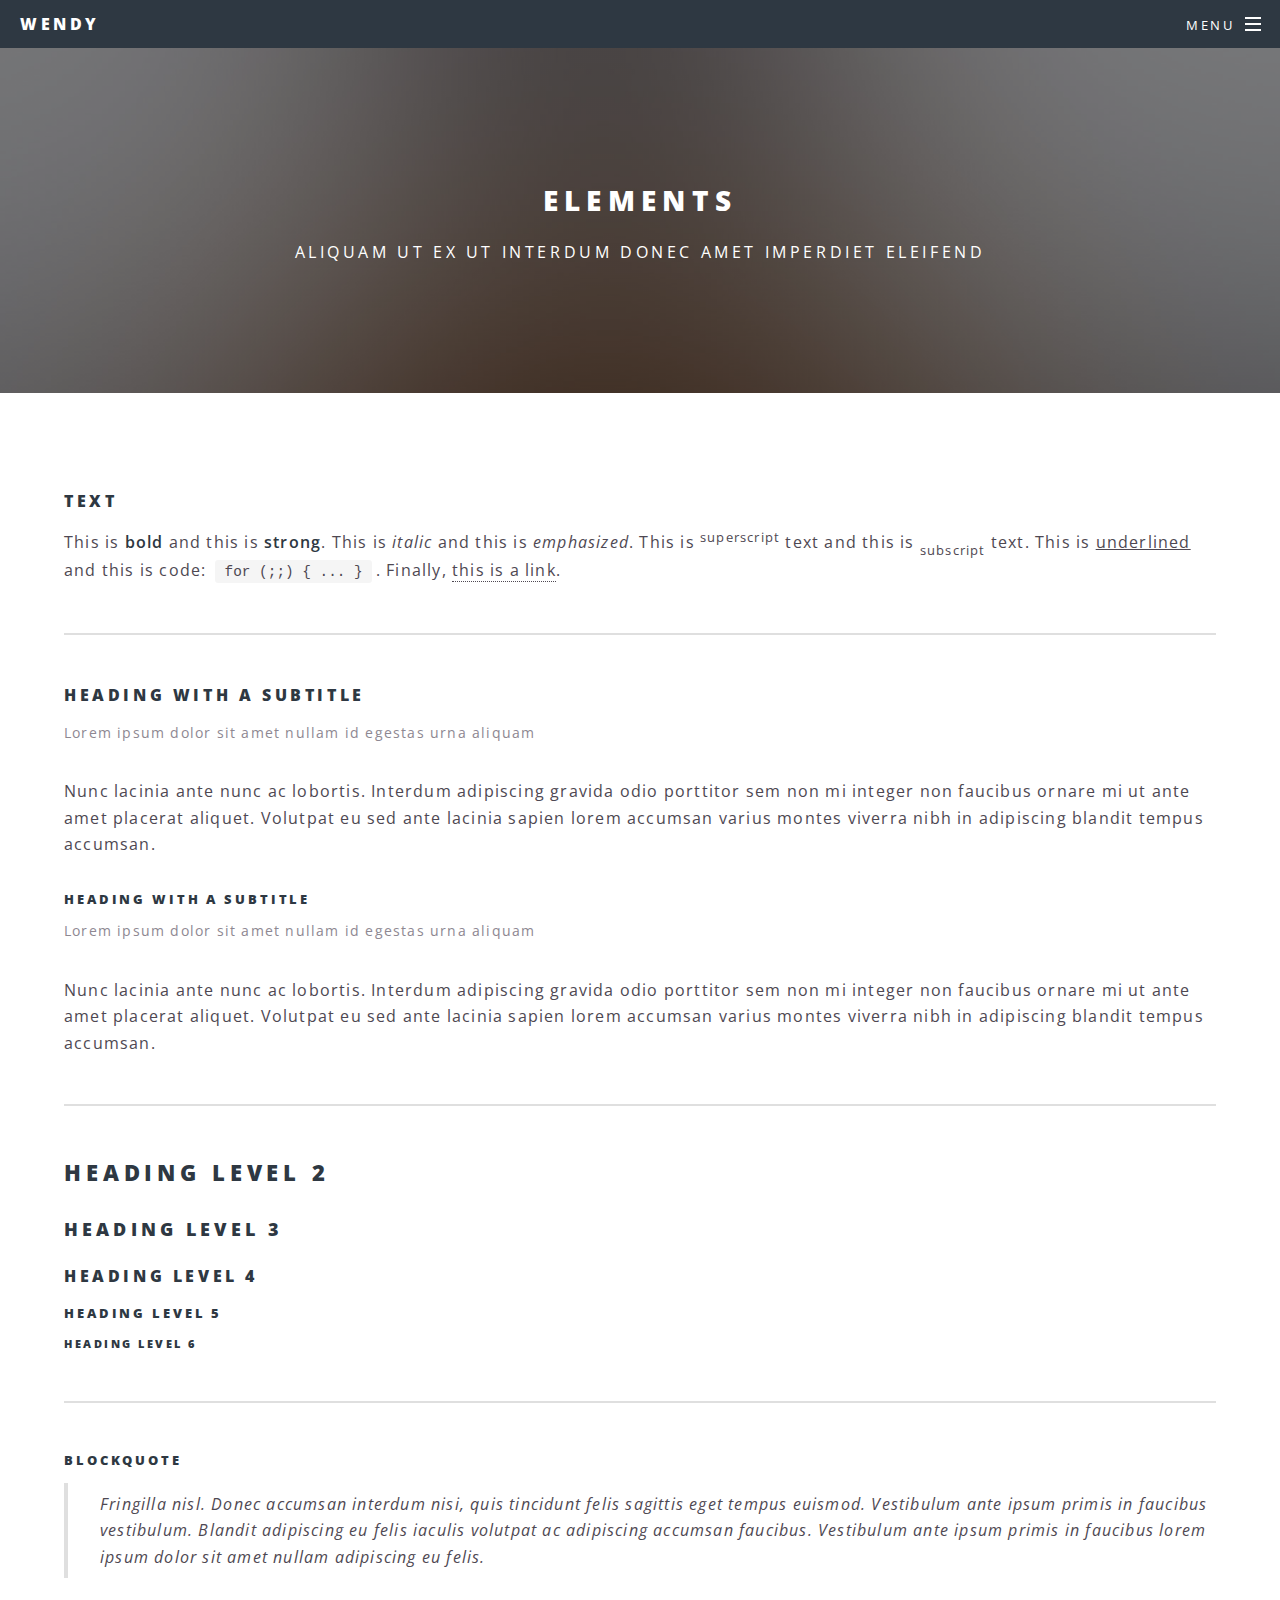
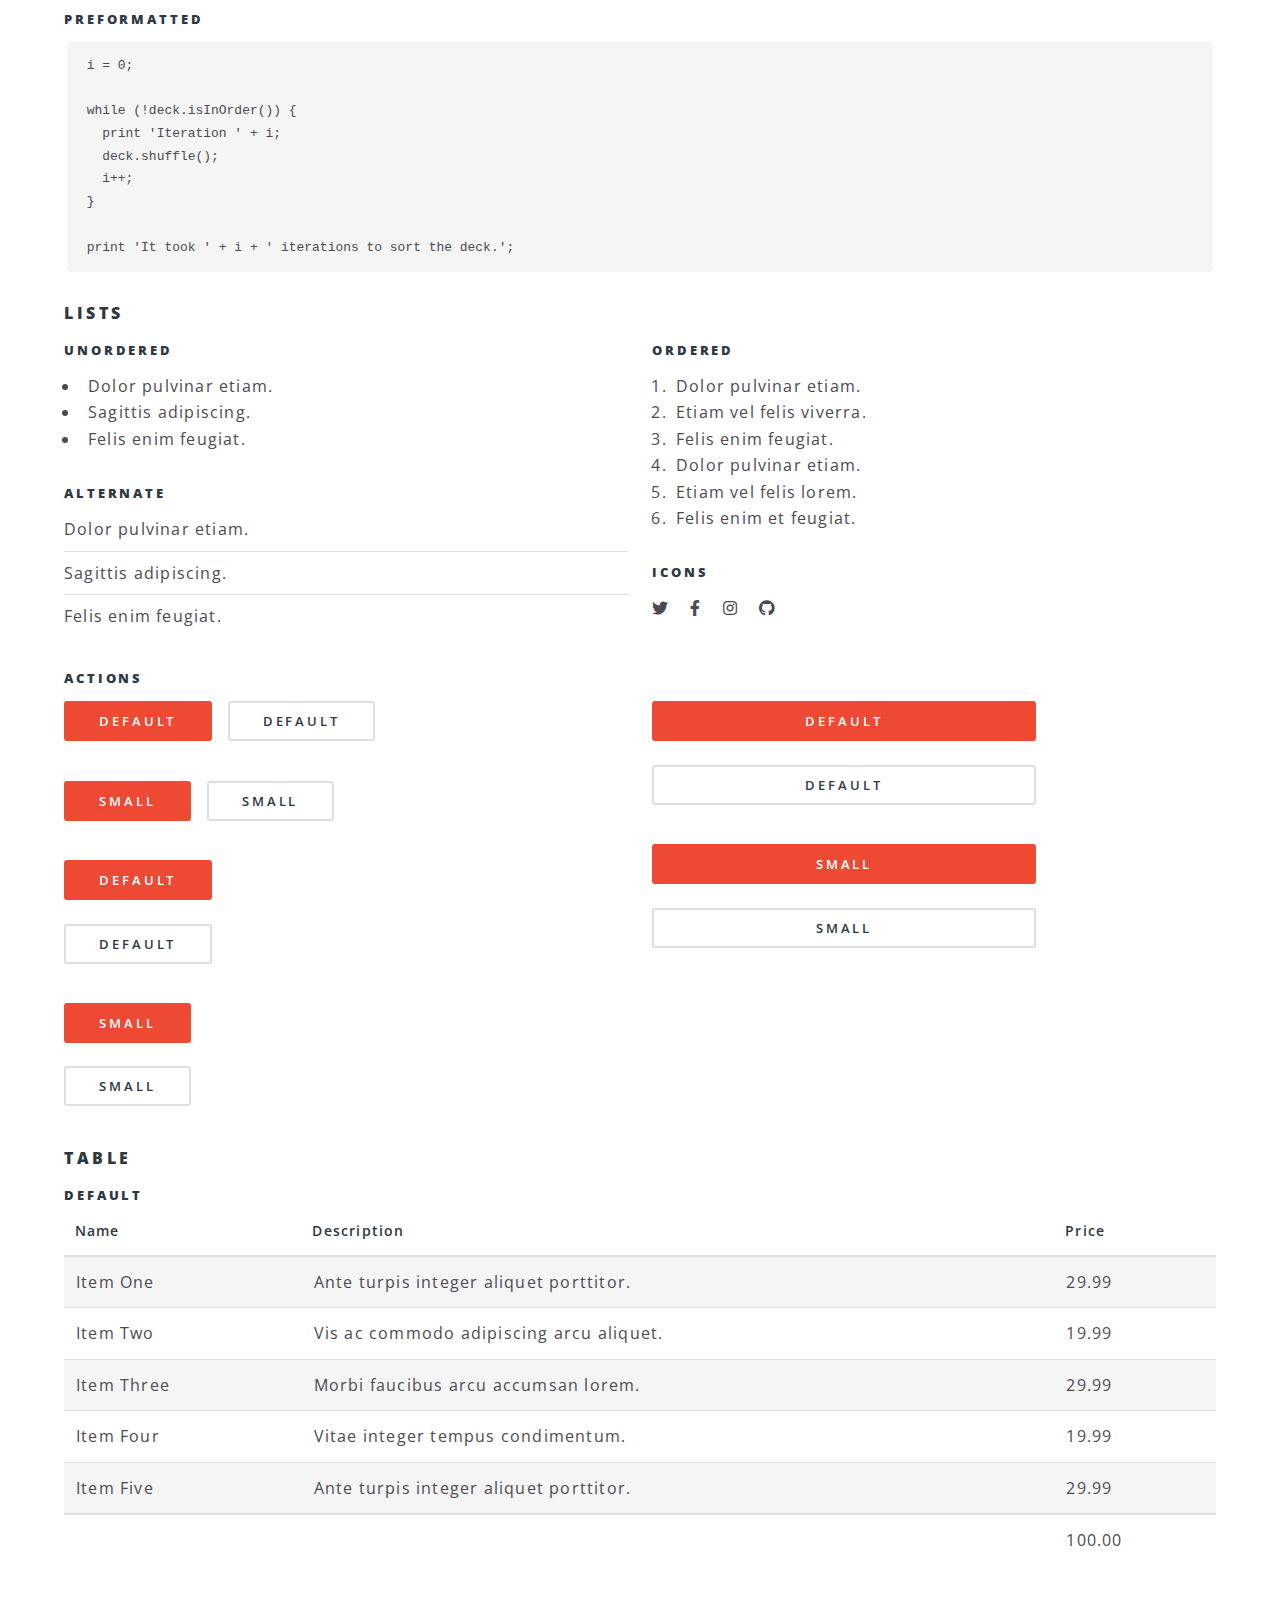
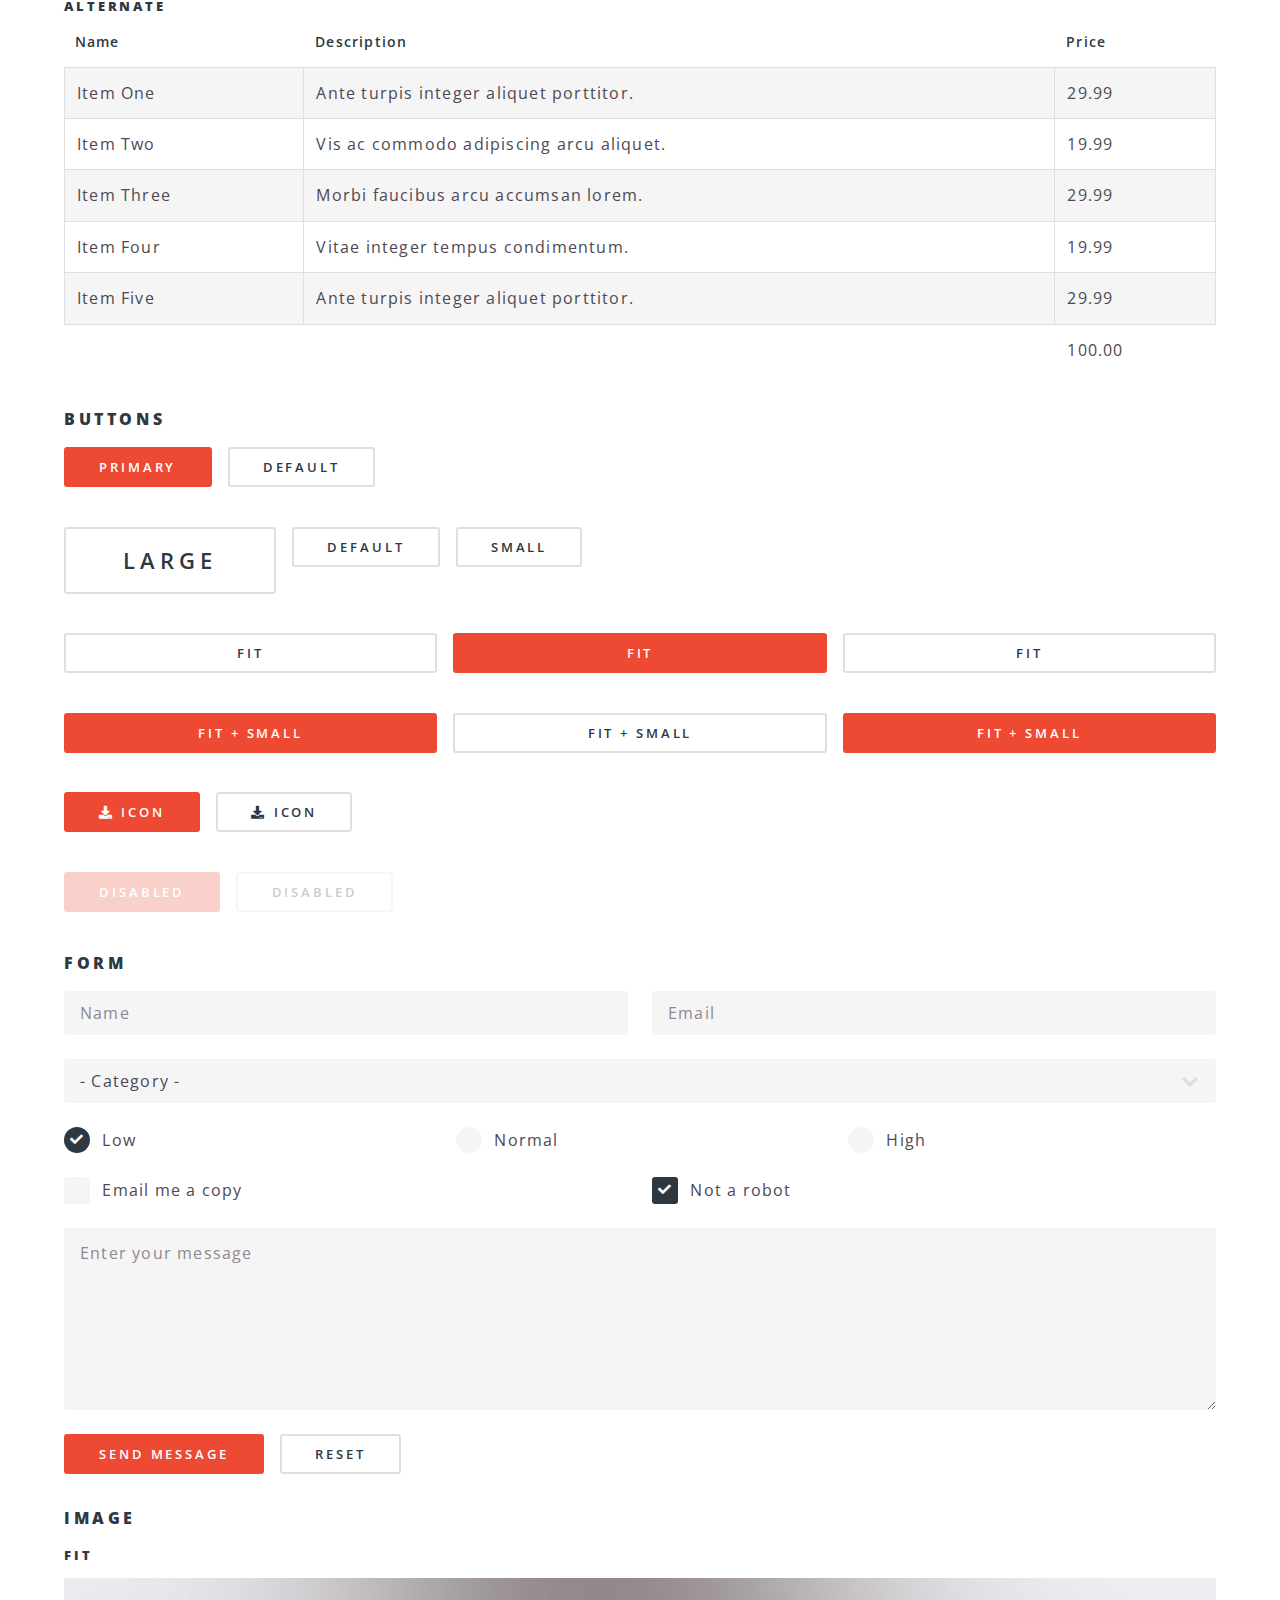
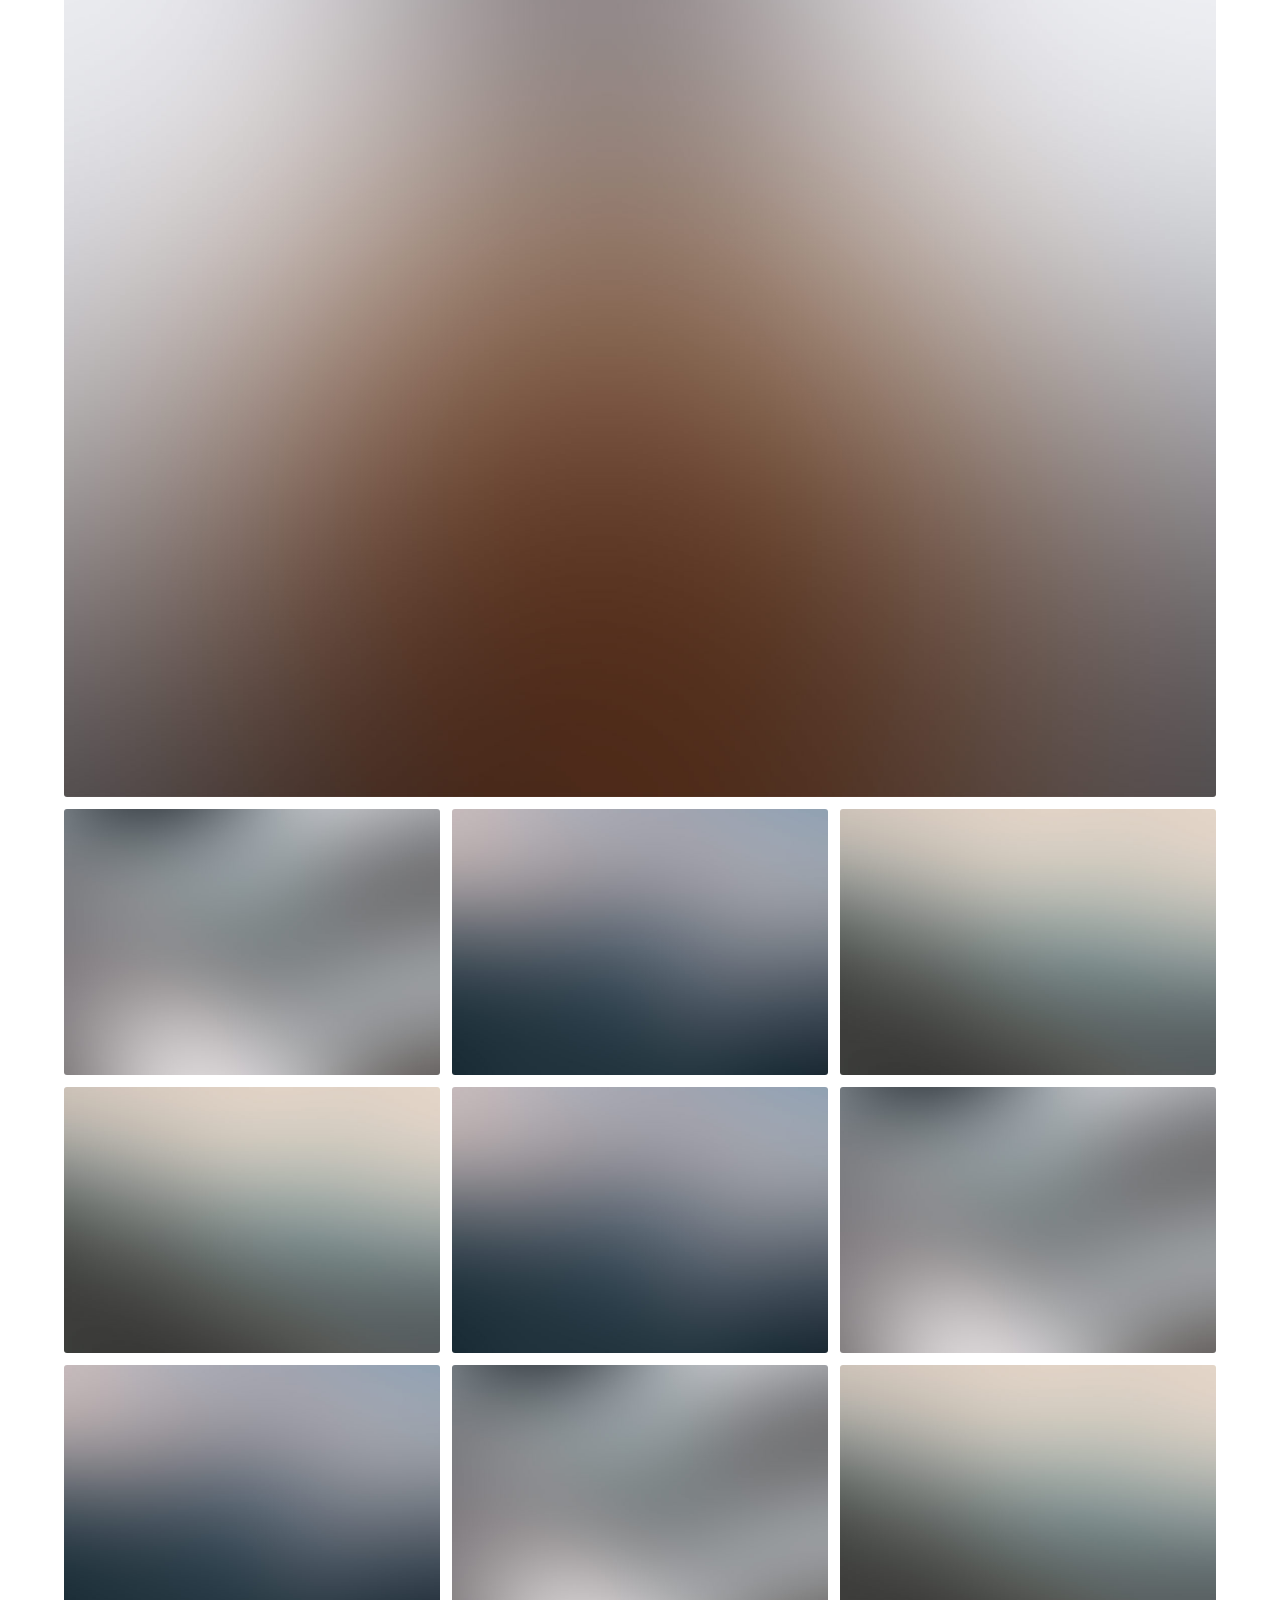
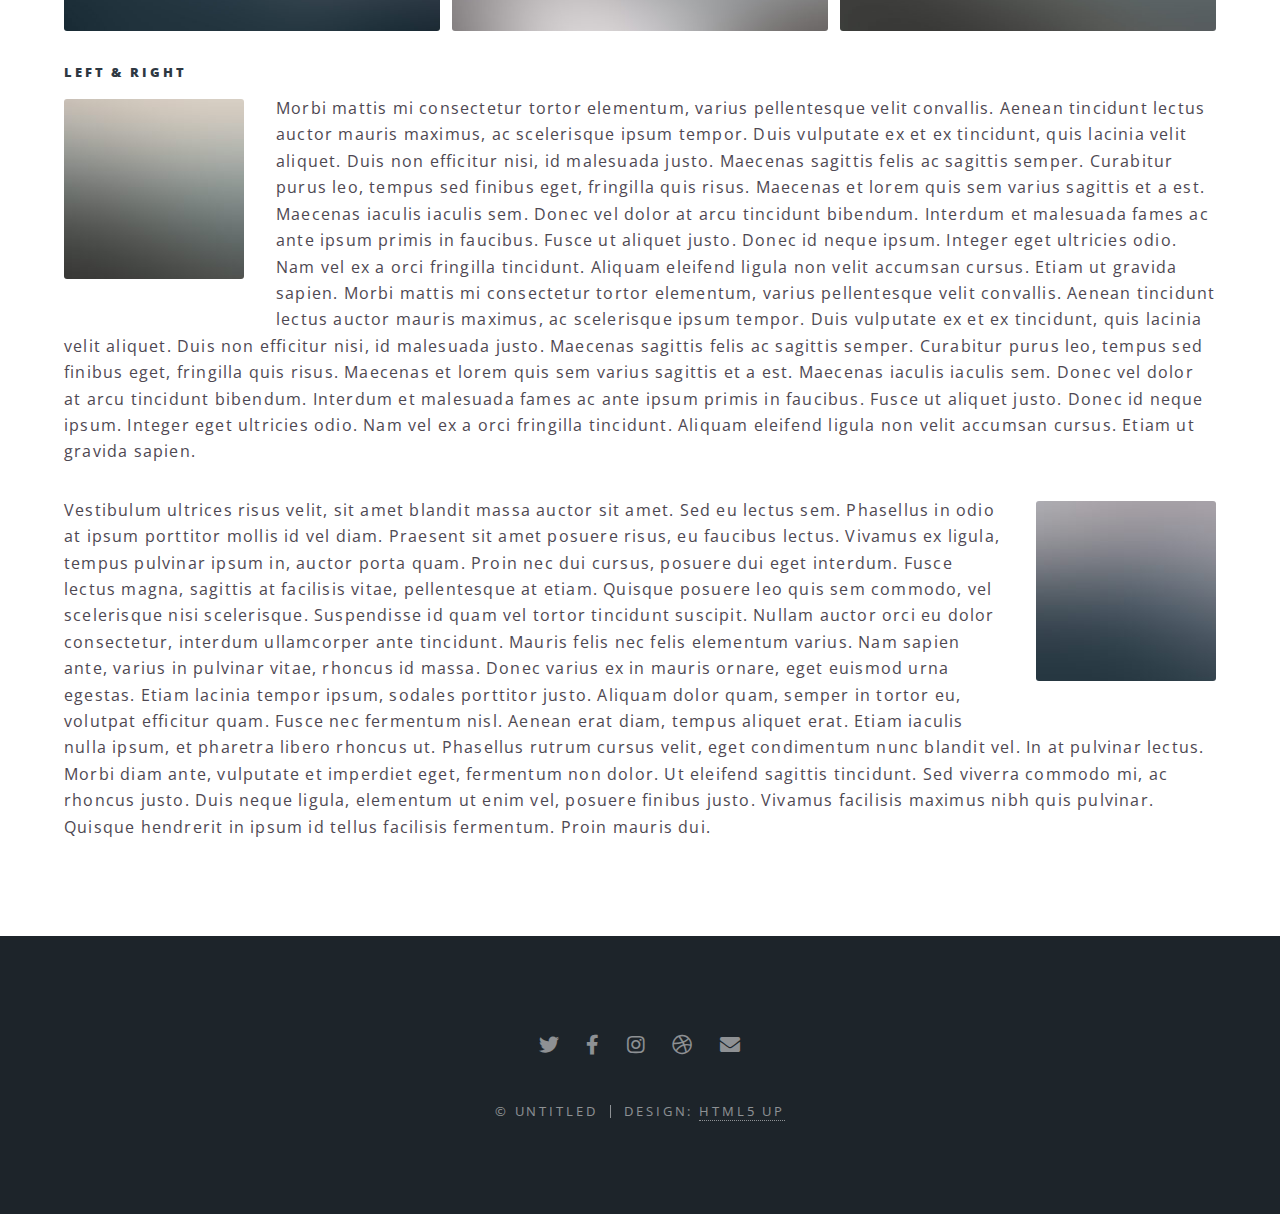
==== commit 0052a68d: "Add title list" ====
--- a/elements.html
+++ b/elements.html
@@ -6,7 +6,7 @@
 -->
 <html>
 	<head>
-		<title>Elements - Spectral by HTML5 UP</title>
+		<title>Wendy Kuang</title>
 		<meta charset="utf-8" />
 		<meta name="viewport" content="width=device-width, initial-scale=1, user-scalable=no" />
 		<link rel="stylesheet" href="assets/css/main.css" />
@@ -19,7 +19,7 @@
 
 				<!-- Header -->
 					<header id="header">
-						<h1><a href="index.html">Spectral</a></h1>
+						<h1><a href="index.html">Wendy</a></h1>
 						<nav id="nav">
 							<ul>
 								<li class="special">
@@ -29,8 +29,8 @@
 											<li><a href="index.html">Home</a></li>
 											<li><a href="generic.html">Generic</a></li>
 											<li><a href="elements.html">Elements</a></li>
-											<li><a href="#">Sign Up</a></li>
-											<li><a href="#">Log In</a></li>
+											<!-- <li><a href="#">Sign Up</a></li>
+											<li><a href="#">Log In</a></li> -->
 										</ul>
 									</div>
 								</li>
